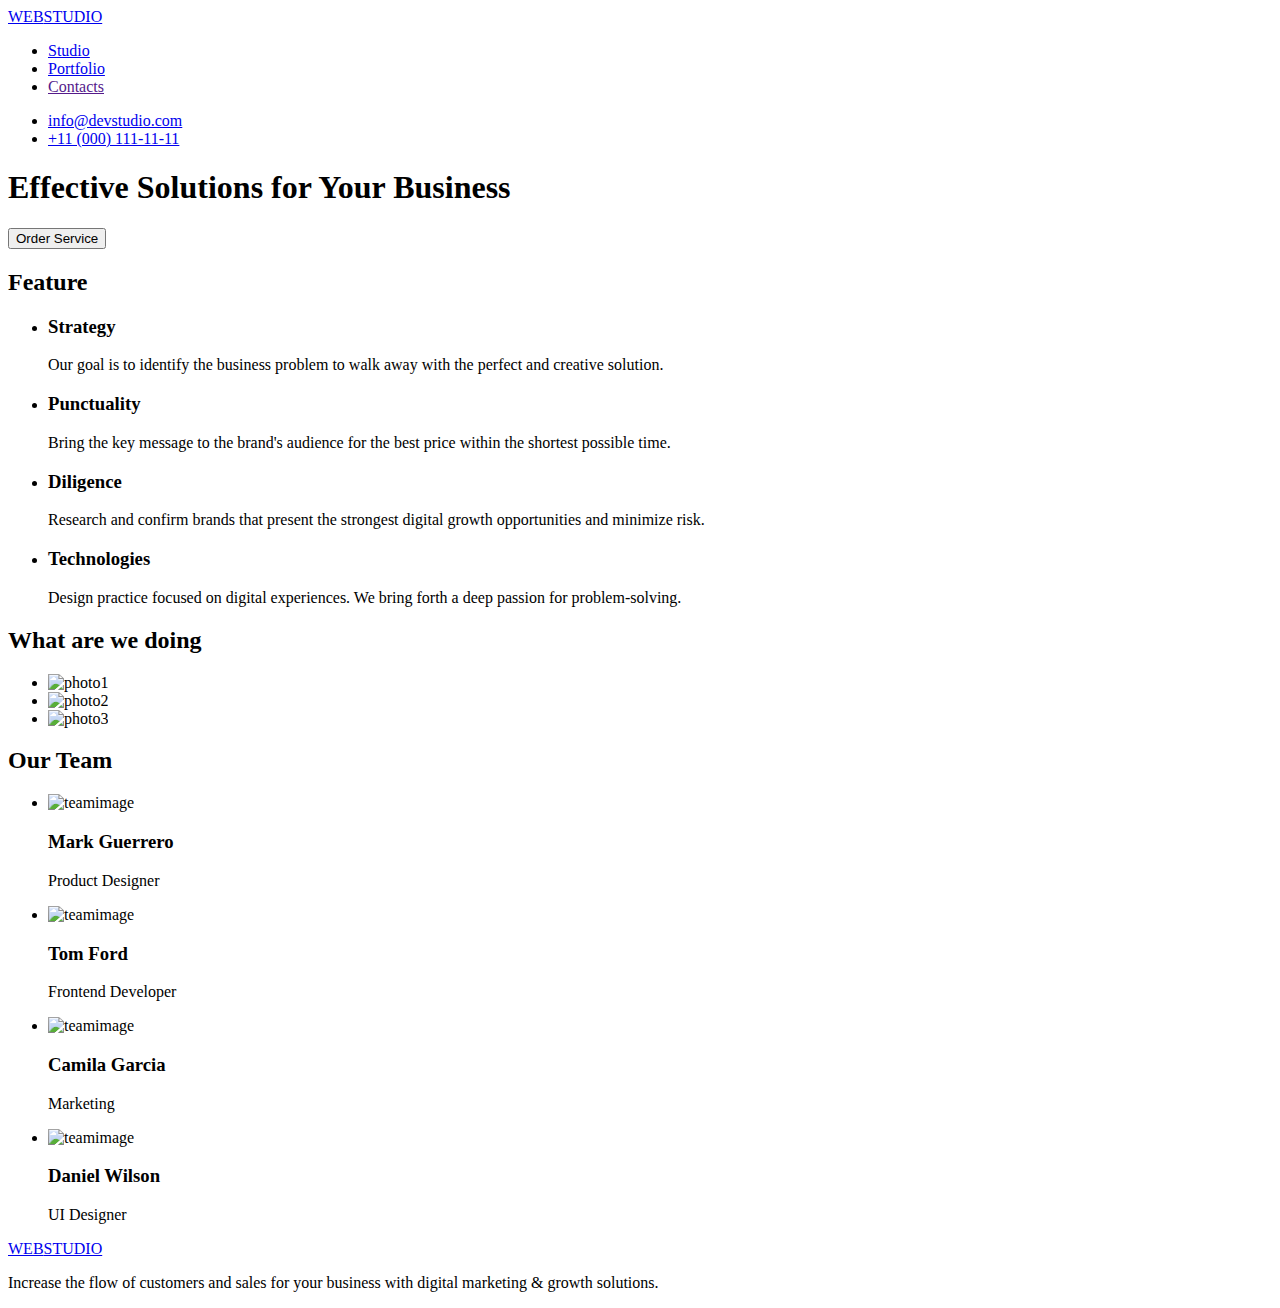
==== index.html @ ac33b75a "Add files via upload" ====
<!DOCTYPE html>
<html lang="en">
<head>
    <meta charset="UTF-8">
    <meta http-equiv="X-UA-Compatible" content="IE=edge">
    <meta name="viewport" content="width=device-width, initial-scale=1.0">
    <title>goit-markup-hw-01</title>
    <link rel="stylesheet" href="./css/styles.css">
    <link rel="preconnect" href="https://fonts.googleapis.com">
    <link rel="preconnect" href="https://fonts.gstatic.com" crossorigin>
    <link href="https://fonts.googleapis.com/css2?family=Raleway:wght@800&family=Roboto:wght@400;500;700;900&display=swap"rel="stylesheet">
</head>
<body>
    <!-- HEADER-->
    <header>
        <nav class="site-nav">
            <a href="./index.html" class="logo"><span class="logo-web">WEB</span>STUDIO</a>
            <ul>
                <li><a href="./index.html" class="link">Studio</a></li>
                <li><a href="./portfolio.html" class="link">Portfolio</a></li>
                <li><a href="" class="link">Contacts</a></li>
            </ul>
        </nav>
        <ul>
            <li><a href="mailto:info@devstudio.com" class="contact">info@devstudio.com</a></li>
            <li><a href="tel:+110001111111" class="contact">+11 (000) 111-11-11</a></li>
        </ul>
    </header>
    <main>
    <!-- HERO -->
    <section class="hero">
            <h1 class="hero-title">Effective Solutions for Your Business</h1>
            <button type="button" class="hero-button">Order Service</button>
    </section>
    <section class="section">
        <h2 class="h2-type-item">Feature</h2>
        <ul>
            <li>
                <h3 class="h3-type-item">Strategy</h3>
                <p class="p-type-item">Our goal is to identify the business problem to walk away with the perfect and creative solution.</p>
            </li>
            <li>
                <h3 class="h3-type-item">Punctuality</h3>
                <p class="p-type-item">Bring the key message to the brand's audience for the best price within the shortest possible time.</p>
            </li>
            <li>
                <h3 class="h3-type-item">Diligence</h3>
                <p class="p-type-item">Research and confirm brands that present the strongest digital growth opportunities and minimize risk.</p>
            </li>
            <li>
                <h3 class="h3-type-item">Technologies</h3>
                <p class="p-type-item">Design practice focused on digital experiences. We bring forth a deep passion for problem-solving.</p>
            </li>
        </ul>
    </section>
    <section class="section">
        <h2 class="h2-type-item">What are we doing</h2>
        <ul>
            <li>
                <img src="./images/img1.jpg" alt="photo1" width="360">
            </li>
            <li>
                <img src="./images/img2.jpg" alt="photo2" width="360">
            </li>
            <li>
                <img src="./images/img3.jpg" alt="photo3" width="360">
            </li>
        </ul>
    </section>
    <section class="section">
        <h2 class="h2-type-item">Our Team</h2>
        <ul class="class-team">
            <li>
                <img src="./images/teamimg1.jpg" alt="teamimage" width="264">
                <h3 class="h3-type-item">Mark Guerrero</h3>
                <p class="p-type-item">Product Designer</p>
            </li>
            <li>
                <img src="./images/teamimg2.jpg" alt="teamimage" width="264">
                <h3 class="h3-type-item">Tom Ford</h3>
                <p class="p-type-item">Frontend Developer</p>
            </li>
            <li>
                <img src="./images/teamimg3.jpg" alt="teamimage" width="264">
                <h3 class="h3-type-item">Camila Garcia</h3>
                <p class="p-type-item">Marketing</p>
            </li>
            <li>
                <img src="./images/teamimg4.jpg" alt="teamimage" width="264">
                <h3 class="h3-type-item">Daniel Wilson</h3>
                <p class="p-type-item">UI Designer</p>
            </li>
        </ul>
    </section>
    </main>
    <footer class="footer">
        <a href="./index.html" class="footer-link"><span class="footer-web">WEB</span>STUDIO</a>
        <p class="footer-p-type">Increase the flow of customers and sales for your business with digital marketing & growth solutions.</p>
    </footer>
</body>
</html>
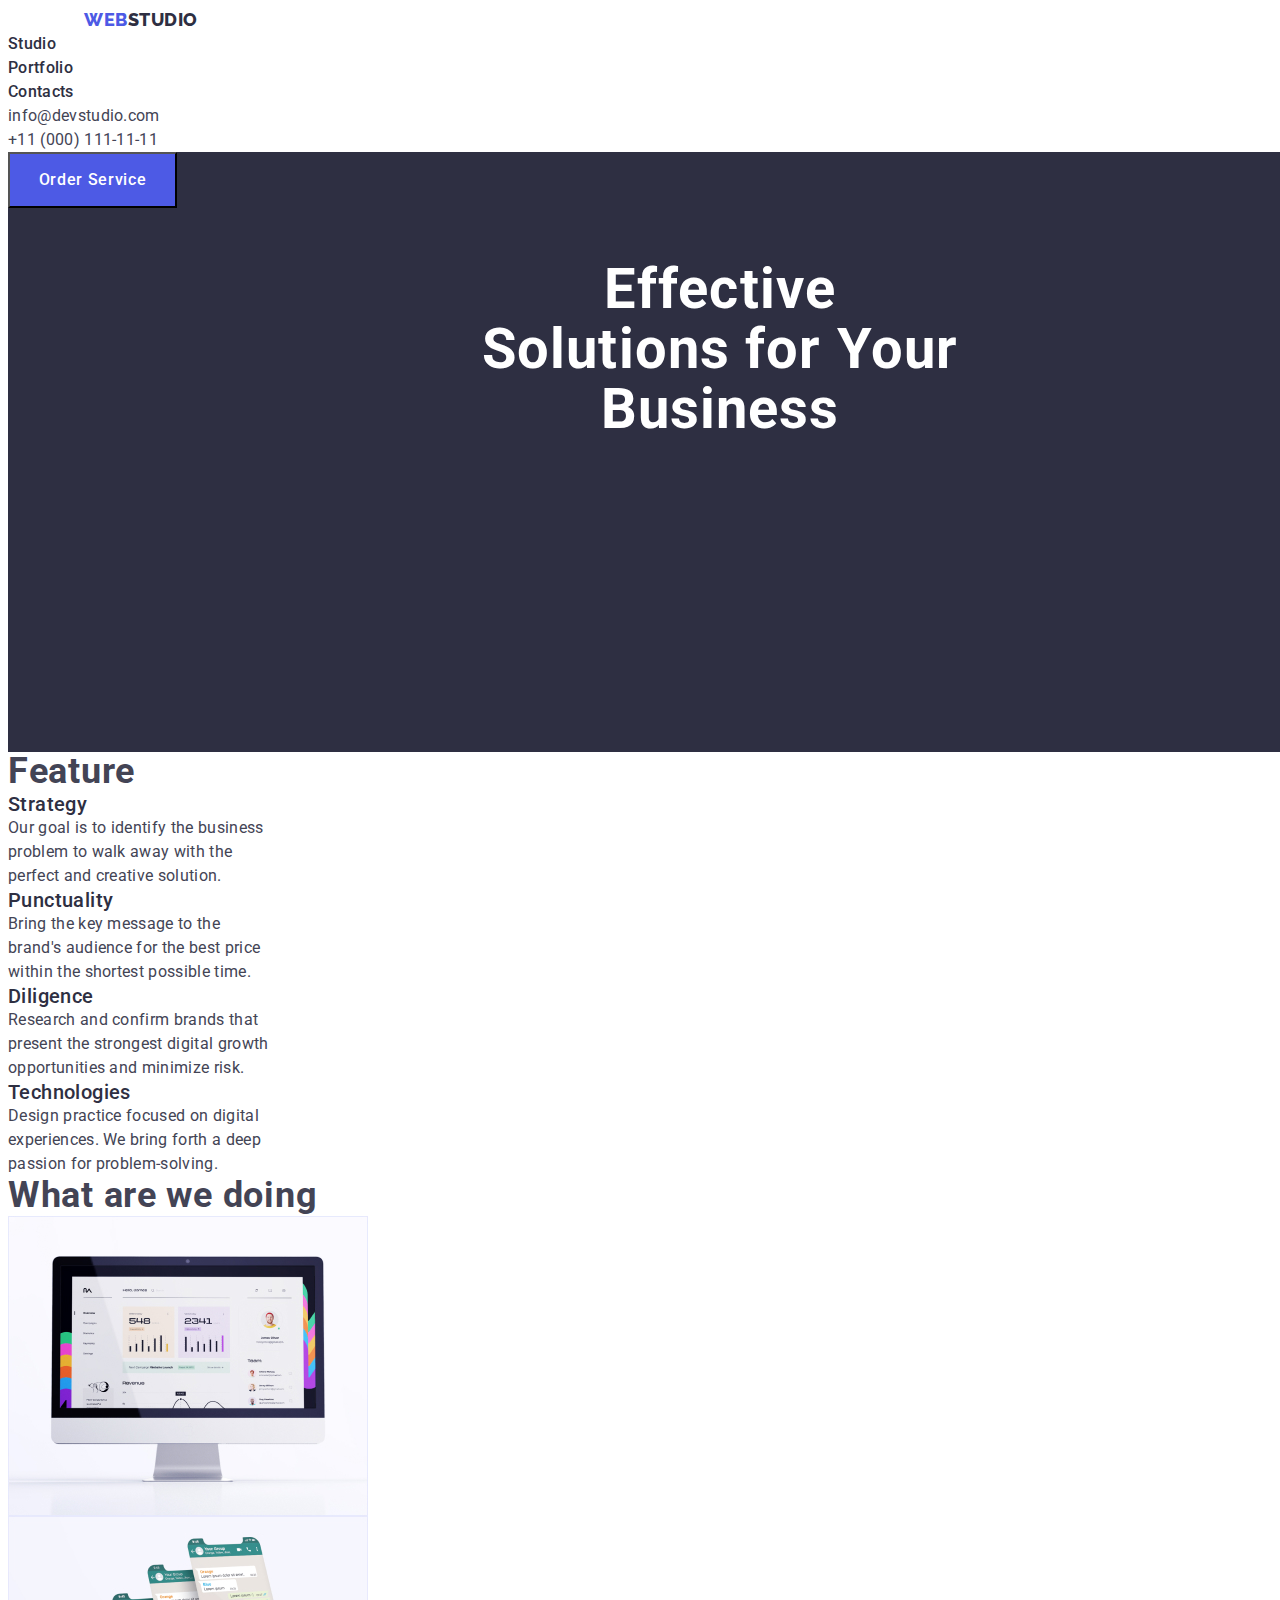
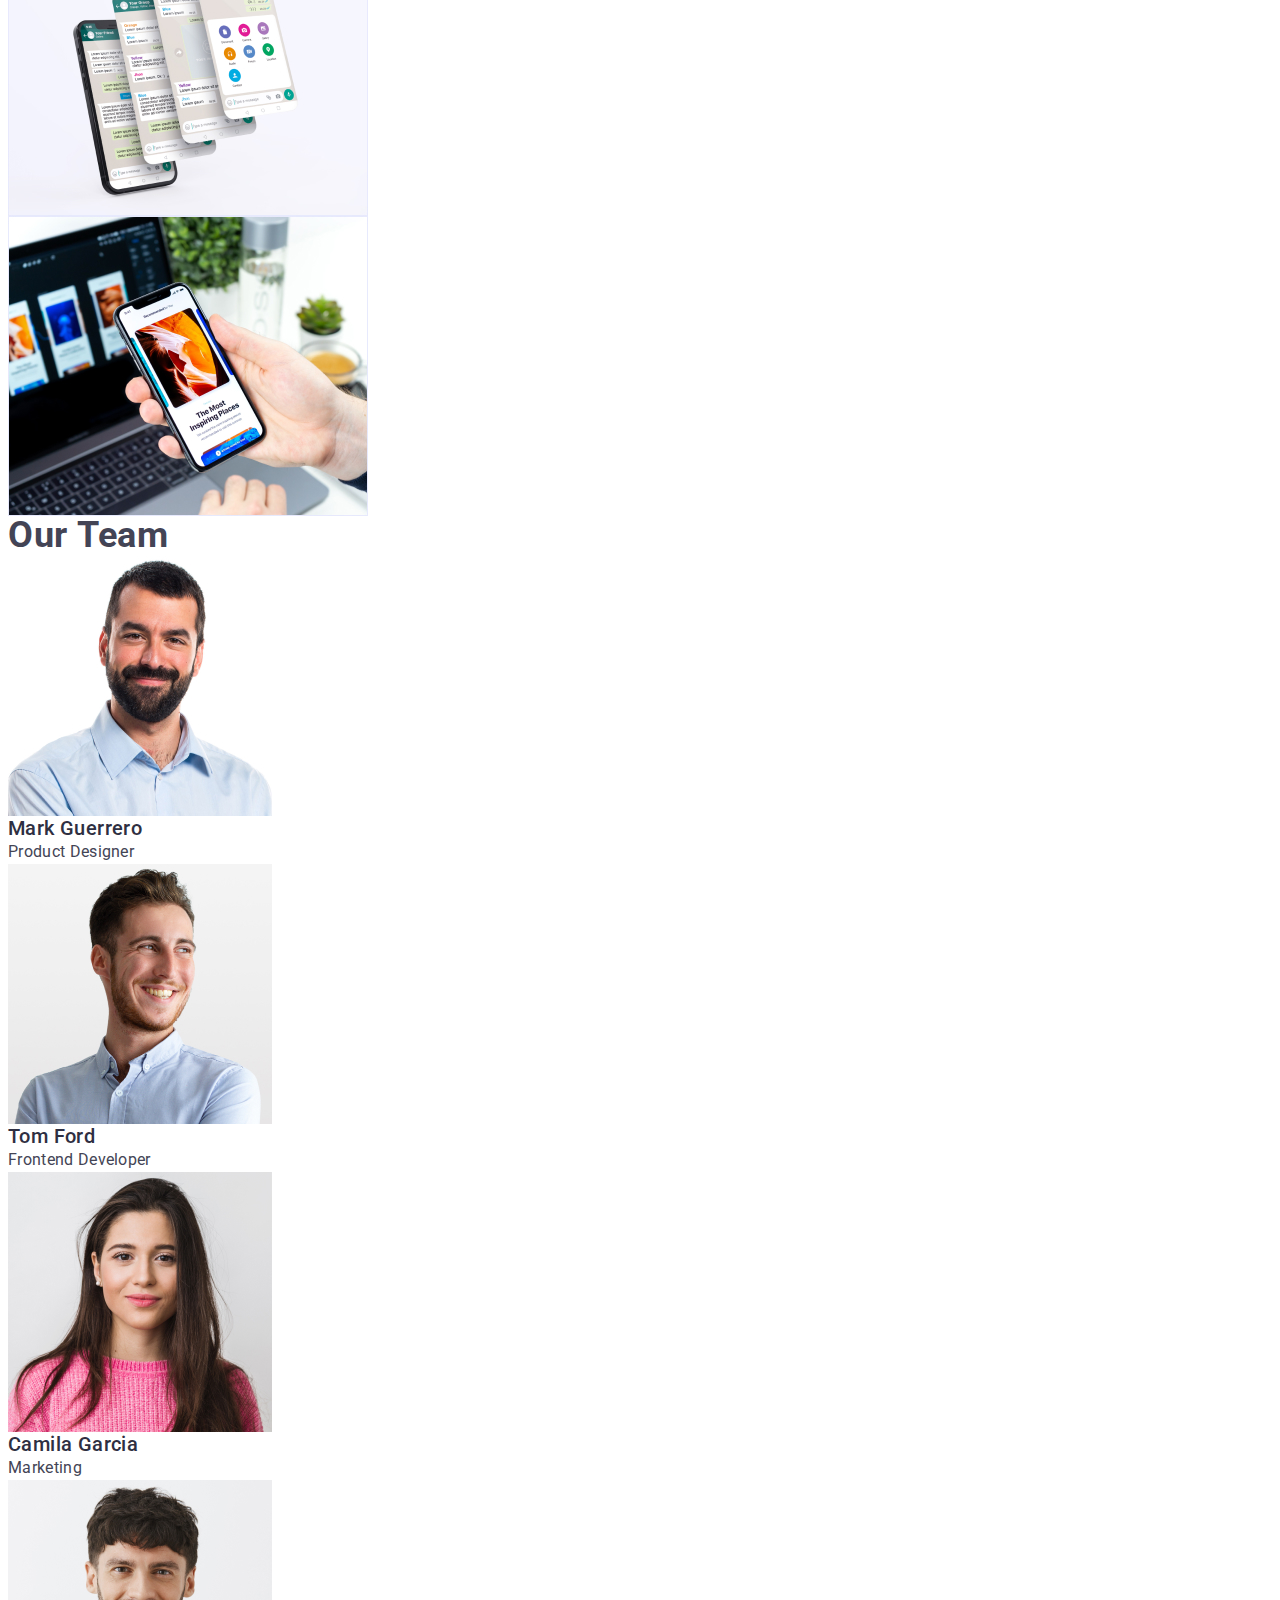
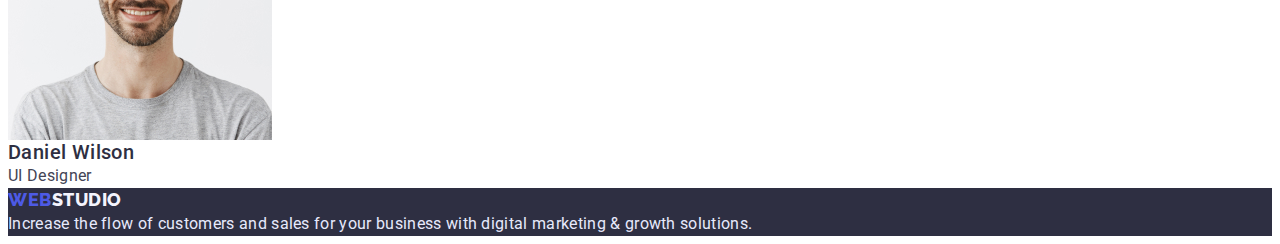
==== commit 53e41d71: "Add files via upload" ====
--- a/index.html
+++ b/index.html
@@ -4,11 +4,15 @@
     <meta charset="UTF-8">
     <meta http-equiv="X-UA-Compatible" content="IE=edge">
     <meta name="viewport" content="width=device-width, initial-scale=1.0">
-    <title>goit-markup-hw-01</title>
-    <link rel="stylesheet" href="./css/styles.css">
+    <title>Web Studio</title>
     <link rel="preconnect" href="https://fonts.googleapis.com">
     <link rel="preconnect" href="https://fonts.gstatic.com" crossorigin>
     <link href="https://fonts.googleapis.com/css2?family=Raleway:wght@800&family=Roboto:wght@400;500;700;900&display=swap"rel="stylesheet">
+    <link rel="stylesheet" href="./css/styles.css">
+    <link rel=“stylesheet” href=“https://cdnjs.cloudflare.com/ajax/libs/modern-normalize/1.1.0/modern-normalize.min.css”
+        integrity=“sha512-wpPYUAdjBVSE4KJnH1VR1HeZfpl1ub8YT/NKx4PuQ5NmX2tKuGu6U/JRp5y+Y8XG2tV+wKQpNHVUX03MfMFn9Q==”
+        crossorigin=“anonymous” 
+        referrerpolicy=“no-referrer” />
 </head>
 <body>
     <!-- HEADER-->
@@ -16,9 +20,9 @@
         <nav class="site-nav">
             <a href="./index.html" class="logo"><span class="logo-web">WEB</span>STUDIO</a>
             <ul>
-                <li><a href="./index.html" class="link">Studio</a></li>
-                <li><a href="./portfolio.html" class="link">Portfolio</a></li>
-                <li><a href="" class="link">Contacts</a></li>
+                <li class="nav-style"><a href="./index.html" class="link">Studio</a></li>
+                <li class="nav-style"><a href="./portfolio.html" class="link">Portfolio</a></li>
+                <li class="nav-style"><a href="" class="link">Contacts</a></li>
             </ul>
         </nav>
         <ul>
--- a/css/styles.css
+++ b/css/styles.css
@@ -0,0 +1,164 @@
+body{
+    background-color: #fff;
+    color: #434455;
+    font-family: 'Roboto', sans-serif;
+}
+p,
+h1,
+h2,
+h3,
+h4,
+h5,
+h6{
+    margin: 0;
+}
+img{
+    display: block;
+}
+ul{
+    list-style:none;
+    margin: 0;
+    padding-left: 0;
+}
+                    /* HEADER */
+.site-nav .link{
+    color: #2E2F42;
+    font-weight: 500;
+    font-size: 16px;
+    line-height: 1.5;
+    letter-spacing: 0.02em;
+    text-decoration: none;
+}
+.nav-style{
+
+}
+.site-nav .link:hover,
+.site-nav .link:focus{
+    color:#404BBF;
+}
+.logo-web{
+    color:#4D5AE5;
+}
+.logo{
+    color: #2E2F42;
+    letter-spacing: 0.03em;
+    font-family: 'Raleway';
+    font-size: 18px;
+    line-height: 1.33;
+    font-weight: 800;
+    text-decoration: none;
+    padding-top: 24px;
+    padding-bottom: 24px;
+    padding-left: 76px;
+}
+.contact{
+    color:#434455;
+    font-size: 16px;
+    line-height: 1.5;
+    letter-spacing: 0.02em;
+    text-decoration: none;
+}
+.contact:hover,
+.contact:focus{
+    color:#404BBF;
+}
+                    /* Hero */
+.hero{
+    background-color: #2E2F42;
+    color:#ffffff;
+    width: 1440px;
+    height: 600px;
+    left: 0px;
+    top: 72px;
+}
+.hero-title{
+    font-weight: 700;
+    font-size: 56px;
+    line-height: 1.07;
+    text-align: center;
+    letter-spacing: 0.02em;
+    position: absolute;
+    width: 494px;
+    height: 120px;
+    left: 473px;
+    top: 260px;
+}
+.hero-button{
+    background-color: #4D5AE5;
+    color:#ffffff;
+    font-family: inherit;
+    width: 169px;
+    height: 56px;
+    left: 636px;
+    top: 428px;
+    font-weight: 500;
+    font-size: 16px;
+    line-height: 1.5;
+    letter-spacing: 0.04em;
+    cursor: pointer;
+
+}
+.hero-button:hover{
+    background-color: #404BBF;
+}
+                    /* Button */
+.button-primary{
+    background-color: #F4F4FD;
+    color: #4D5AE5;
+    font-family: inherit;
+    font-weight: 500;
+    font-size: 16px;
+    line-height: 1.5;
+    letter-spacing: 0.04em;
+    cursor: pointer;
+}
+.button-primary:hover,
+.button-primary:focus{
+    background-color: #404BBF;
+    color:#FFFFFF;
+}
+                   /* Section */
+
+.p-type-item{
+    color:#434455;
+    font-size: 16px;
+    line-height: 1.5;
+    letter-spacing: 0.02em;
+    width: 264px;
+}
+.h3-type-item{
+    font-family: 'Roboto';
+    font-style: normal;
+    color:#2E2F42;
+    font-weight: 500;
+    font-size: 20px;
+    line-height: 1.2;
+    letter-spacing: 0.02em;
+}
+.h2-type-item{
+    font-size: 36px;
+    line-height: 1.11;
+    letter-spacing: 0.02em;
+}
+                    /* Footer */
+.footer{
+    background-color: #2E2F42;
+}
+.footer-p-type{
+    font-size: 16px;
+    line-height: 1.5;
+    letter-spacing: 0.02em;
+    color: #E7E9FC;
+}
+.footer-web{
+    color: #4D5AE5;
+}
+.footer-link{
+    text-decoration: none;
+    color: #F4F4FD;
+    letter-spacing: 0.03em;
+    font-family: 'Raleway';
+    font-size: 18px;
+    line-height: 1.33;
+    font-weight: 800;
+}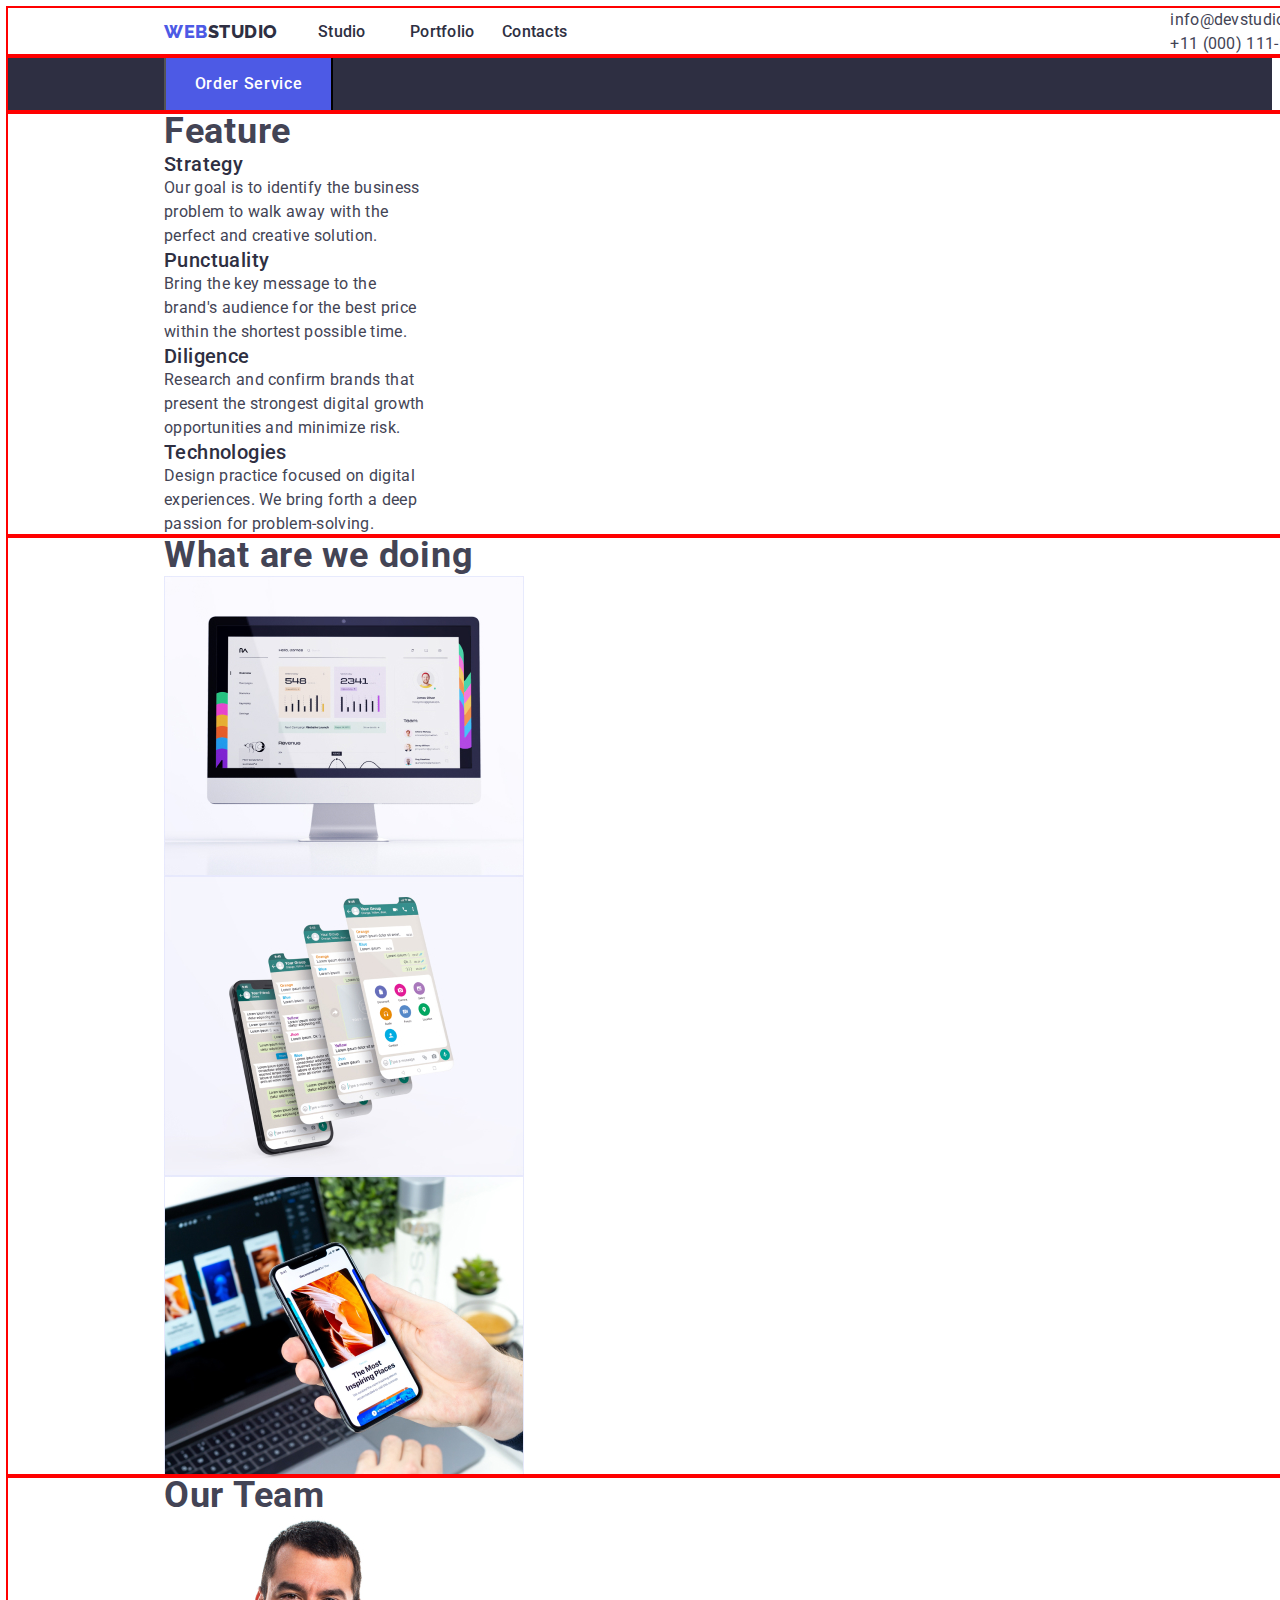
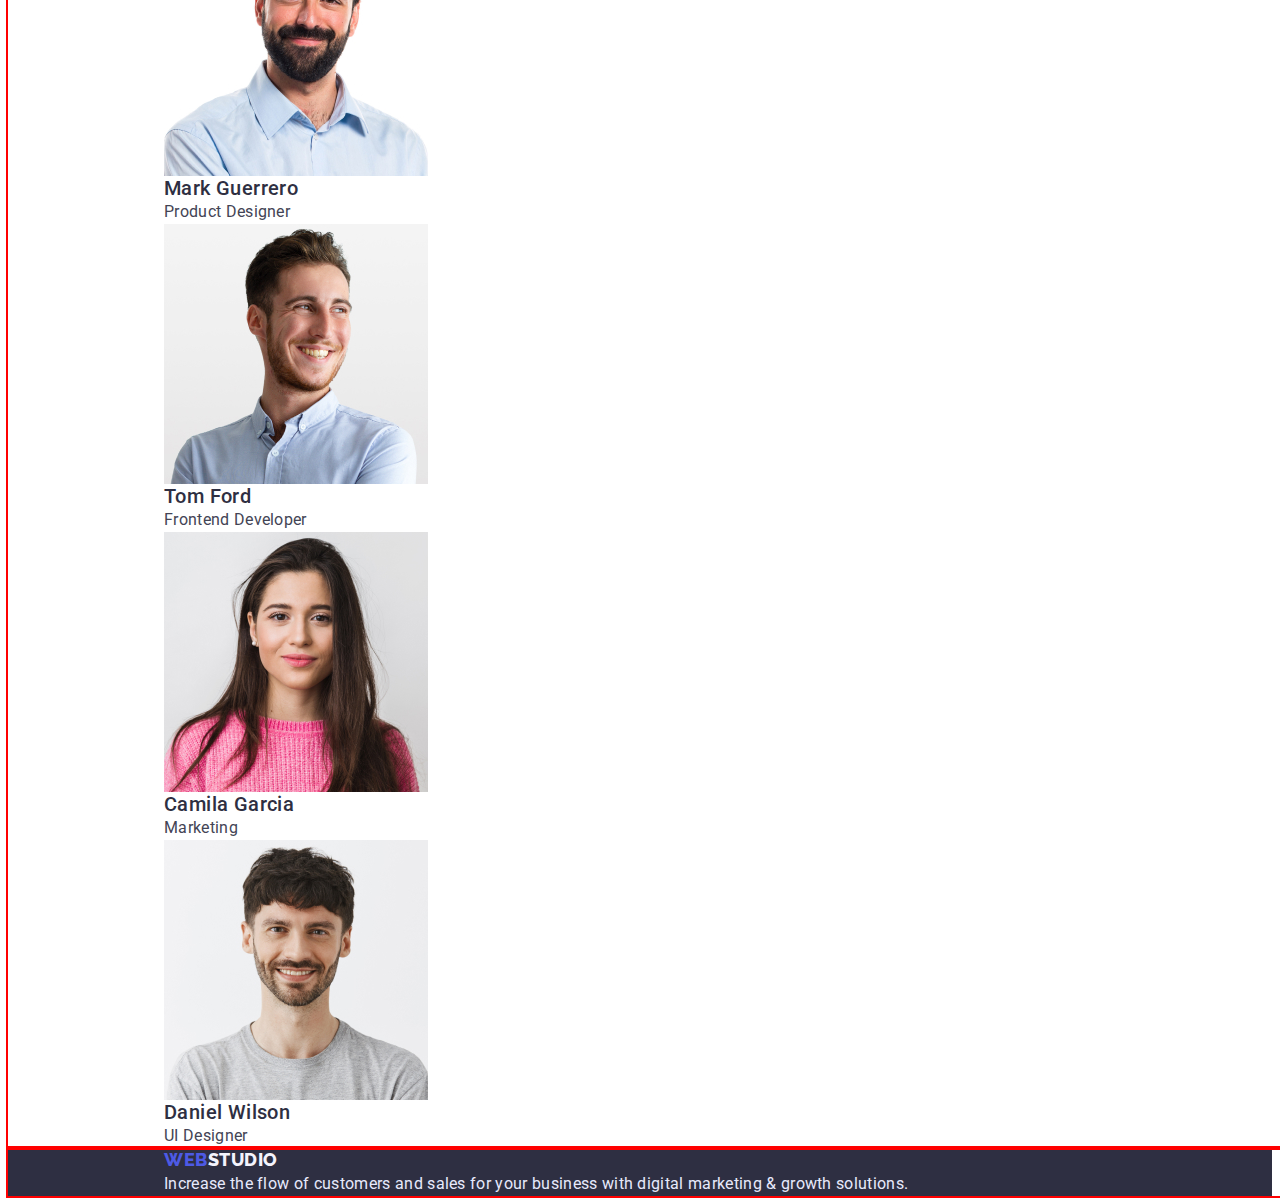
==== commit f6239c8a: "Add files via upload" ====
--- a/index.html
+++ b/index.html
@@ -17,89 +17,101 @@
 <body>
     <!-- HEADER-->
     <header>
-        <nav class="site-nav">
-            <a href="./index.html" class="logo"><span class="logo-web">WEB</span>STUDIO</a>
+        <div class="container container-header">
+            <nav class="site-nav">
+                <a href="./index.html" class="logo"><span class="logo-web">WEB</span>STUDIO</a>
+                <ul>
+                    <li class="nav-style"><a href="./index.html" class="link">Studio</a></li>
+                    <li class="nav-style"><a href="./portfolio.html" class="link">Portfolio</a></li>
+                    <li class="nav-style"><a href="" class="link">Contacts</a></li>
+                </ul>
+            </nav>
             <ul>
-                <li class="nav-style"><a href="./index.html" class="link">Studio</a></li>
-                <li class="nav-style"><a href="./portfolio.html" class="link">Portfolio</a></li>
-                <li class="nav-style"><a href="" class="link">Contacts</a></li>
+                <li><a href="mailto:info@devstudio.com" class="contact">info@devstudio.com</a></li>
+                <li><a href="tel:+110001111111" class="contact">+11 (000) 111-11-11</a></li>
             </ul>
-        </nav>
-        <ul>
-            <li><a href="mailto:info@devstudio.com" class="contact">info@devstudio.com</a></li>
-            <li><a href="tel:+110001111111" class="contact">+11 (000) 111-11-11</a></li>
-        </ul>
+        </div>
     </header>
     <main>
     <!-- HERO -->
     <section class="hero">
-            <h1 class="hero-title">Effective Solutions for Your Business</h1>
-            <button type="button" class="hero-button">Order Service</button>
+            <div class="container hero-container">
+                <h1 class="hero-title">Effective Solutions for Your Business</h1>
+                <button type="button" class="hero-button">Order Service</button>
+            </div>
     </section>
     <section class="section">
-        <h2 class="h2-type-item">Feature</h2>
-        <ul>
-            <li>
-                <h3 class="h3-type-item">Strategy</h3>
-                <p class="p-type-item">Our goal is to identify the business problem to walk away with the perfect and creative solution.</p>
-            </li>
-            <li>
-                <h3 class="h3-type-item">Punctuality</h3>
-                <p class="p-type-item">Bring the key message to the brand's audience for the best price within the shortest possible time.</p>
-            </li>
-            <li>
-                <h3 class="h3-type-item">Diligence</h3>
-                <p class="p-type-item">Research and confirm brands that present the strongest digital growth opportunities and minimize risk.</p>
-            </li>
-            <li>
-                <h3 class="h3-type-item">Technologies</h3>
-                <p class="p-type-item">Design practice focused on digital experiences. We bring forth a deep passion for problem-solving.</p>
-            </li>
-        </ul>
+        <div class="container">
+            <h2 class="h2-type-item">Feature</h2>
+            <ul>
+                <li>
+                    <h3 class="h3-type-item">Strategy</h3>
+                    <p class="p-type-item">Our goal is to identify the business problem to walk away with the perfect and creative solution.</p>
+                </li>
+                <li>
+                    <h3 class="h3-type-item">Punctuality</h3>
+                    <p class="p-type-item">Bring the key message to the brand's audience for the best price within the shortest possible time.</p>
+                </li>
+                <li>
+                    <h3 class="h3-type-item">Diligence</h3>
+                    <p class="p-type-item">Research and confirm brands that present the strongest digital growth opportunities and minimize risk.</p>
+                </li>
+                <li>
+                    <h3 class="h3-type-item">Technologies</h3>
+                    <p class="p-type-item">Design practice focused on digital experiences. We bring forth a deep passion for problem-solving.</p>
+                </li>
+            </ul>
+        </div>
     </section>
     <section class="section">
-        <h2 class="h2-type-item">What are we doing</h2>
-        <ul>
-            <li>
-                <img src="./images/img1.jpg" alt="photo1" width="360">
-            </li>
-            <li>
-                <img src="./images/img2.jpg" alt="photo2" width="360">
-            </li>
-            <li>
-                <img src="./images/img3.jpg" alt="photo3" width="360">
-            </li>
-        </ul>
+        <div class="container">
+            <h2 class="h2-type-item">What are we doing</h2>
+            <ul>
+                <li>
+                    <img src="./images/img1.jpg" alt="photo1" width="360">
+                </li>
+                <li>
+                    <img src="./images/img2.jpg" alt="photo2" width="360">
+                </li>
+                <li>
+                    <img src="./images/img3.jpg" alt="photo3" width="360">
+                </li>
+            </ul>
+        </div>
     </section>
     <section class="section">
-        <h2 class="h2-type-item">Our Team</h2>
-        <ul class="class-team">
-            <li>
-                <img src="./images/teamimg1.jpg" alt="teamimage" width="264">
-                <h3 class="h3-type-item">Mark Guerrero</h3>
-                <p class="p-type-item">Product Designer</p>
-            </li>
-            <li>
-                <img src="./images/teamimg2.jpg" alt="teamimage" width="264">
-                <h3 class="h3-type-item">Tom Ford</h3>
-                <p class="p-type-item">Frontend Developer</p>
-            </li>
-            <li>
-                <img src="./images/teamimg3.jpg" alt="teamimage" width="264">
-                <h3 class="h3-type-item">Camila Garcia</h3>
-                <p class="p-type-item">Marketing</p>
-            </li>
-            <li>
-                <img src="./images/teamimg4.jpg" alt="teamimage" width="264">
-                <h3 class="h3-type-item">Daniel Wilson</h3>
-                <p class="p-type-item">UI Designer</p>
-            </li>
-        </ul>
+        <div class="container">
+            <h2 class="h2-type-item">Our Team</h2>
+            <ul class="class-team">
+                <li>
+                    <img src="./images/teamimg1.jpg" alt="teamimage" width="264">
+                    <h3 class="h3-type-item">Mark Guerrero</h3>
+                    <p class="p-type-item">Product Designer</p>
+                </li>
+                <li>
+                    <img src="./images/teamimg2.jpg" alt="teamimage" width="264">
+                    <h3 class="h3-type-item">Tom Ford</h3>
+                    <p class="p-type-item">Frontend Developer</p>
+                </li>
+                <li>
+                    <img src="./images/teamimg3.jpg" alt="teamimage" width="264">
+                    <h3 class="h3-type-item">Camila Garcia</h3>
+                    <p class="p-type-item">Marketing</p>
+                </li>
+                <li>
+                    <img src="./images/teamimg4.jpg" alt="teamimage" width="264">
+                    <h3 class="h3-type-item">Daniel Wilson</h3>
+                    <p class="p-type-item">UI Designer</p>
+                </li>
+            </ul>
+        </div>
     </section>
     </main>
     <footer class="footer">
-        <a href="./index.html" class="footer-link"><span class="footer-web">WEB</span>STUDIO</a>
-        <p class="footer-p-type">Increase the flow of customers and sales for your business with digital marketing & growth solutions.</p>
+        <div class="container">
+            <a href="./index.html" class="footer-link"><span class="footer-web">WEB</span>STUDIO</a>
+            <p class="footer-p-type">Increase the flow of customers and sales for your business with digital marketing & growth solutions.</p>
+        </div>
     </footer>
 </body>
 </html>--- a/css/styles.css
+++ b/css/styles.css
@@ -20,7 +20,31 @@
     margin: 0;
     padding-left: 0;
 }
-                    /* HEADER */
+.container{
+    width: 100%;
+    max-width: 1158px;
+    padding-left: 156px;
+    padding-right: 156px;
+    margin: 0 auto;
+    outline: 2px solid red;
+}
+                                                    /* HEADER */
+.nav-style{
+    display:inline-block;
+    width: 48px;
+    height: 24px;
+    margin-left: 40px;
+}
+.container-header {
+    display: flex;
+    align-items: center;
+}
+.site-nav{
+    display: flex;
+    align-items: center;
+    margin-right: auto;
+    
+}
 .site-nav .link{
     color: #2E2F42;
     font-weight: 500;
@@ -28,9 +52,6 @@
     line-height: 1.5;
     letter-spacing: 0.02em;
     text-decoration: none;
-}
-.nav-style{
-
 }
 .site-nav .link:hover,
 .site-nav .link:focus{
@@ -47,9 +68,10 @@
     line-height: 1.33;
     font-weight: 800;
     text-decoration: none;
-    padding-top: 24px;
-    padding-bottom: 24px;
-    padding-left: 76px;
+    display: flex;
+    flex-direction: row;
+    align-items: flex-start;
+    padding: 0px;
 }
 .contact{
     color:#434455;
@@ -62,14 +84,13 @@
 .contact:focus{
     color:#404BBF;
 }
-                    /* Hero */
+                                                              /* Hero */
 .hero{
     background-color: #2E2F42;
     color:#ffffff;
-    width: 1440px;
-    height: 600px;
-    left: 0px;
-    top: 72px;
+}
+.hero-container{
+    display: flex;
 }
 .hero-title{
     font-weight: 700;
@@ -101,7 +122,7 @@
 .hero-button:hover{
     background-color: #404BBF;
 }
-                    /* Button */
+                                                       /* Button */
 .button-primary{
     background-color: #F4F4FD;
     color: #4D5AE5;
@@ -117,7 +138,7 @@
     background-color: #404BBF;
     color:#FFFFFF;
 }
-                   /* Section */
+                                                        /* Section */
 
 .p-type-item{
     color:#434455;
@@ -140,7 +161,7 @@
     line-height: 1.11;
     letter-spacing: 0.02em;
 }
-                    /* Footer */
+                                                         /* Footer */
 .footer{
     background-color: #2E2F42;
 }
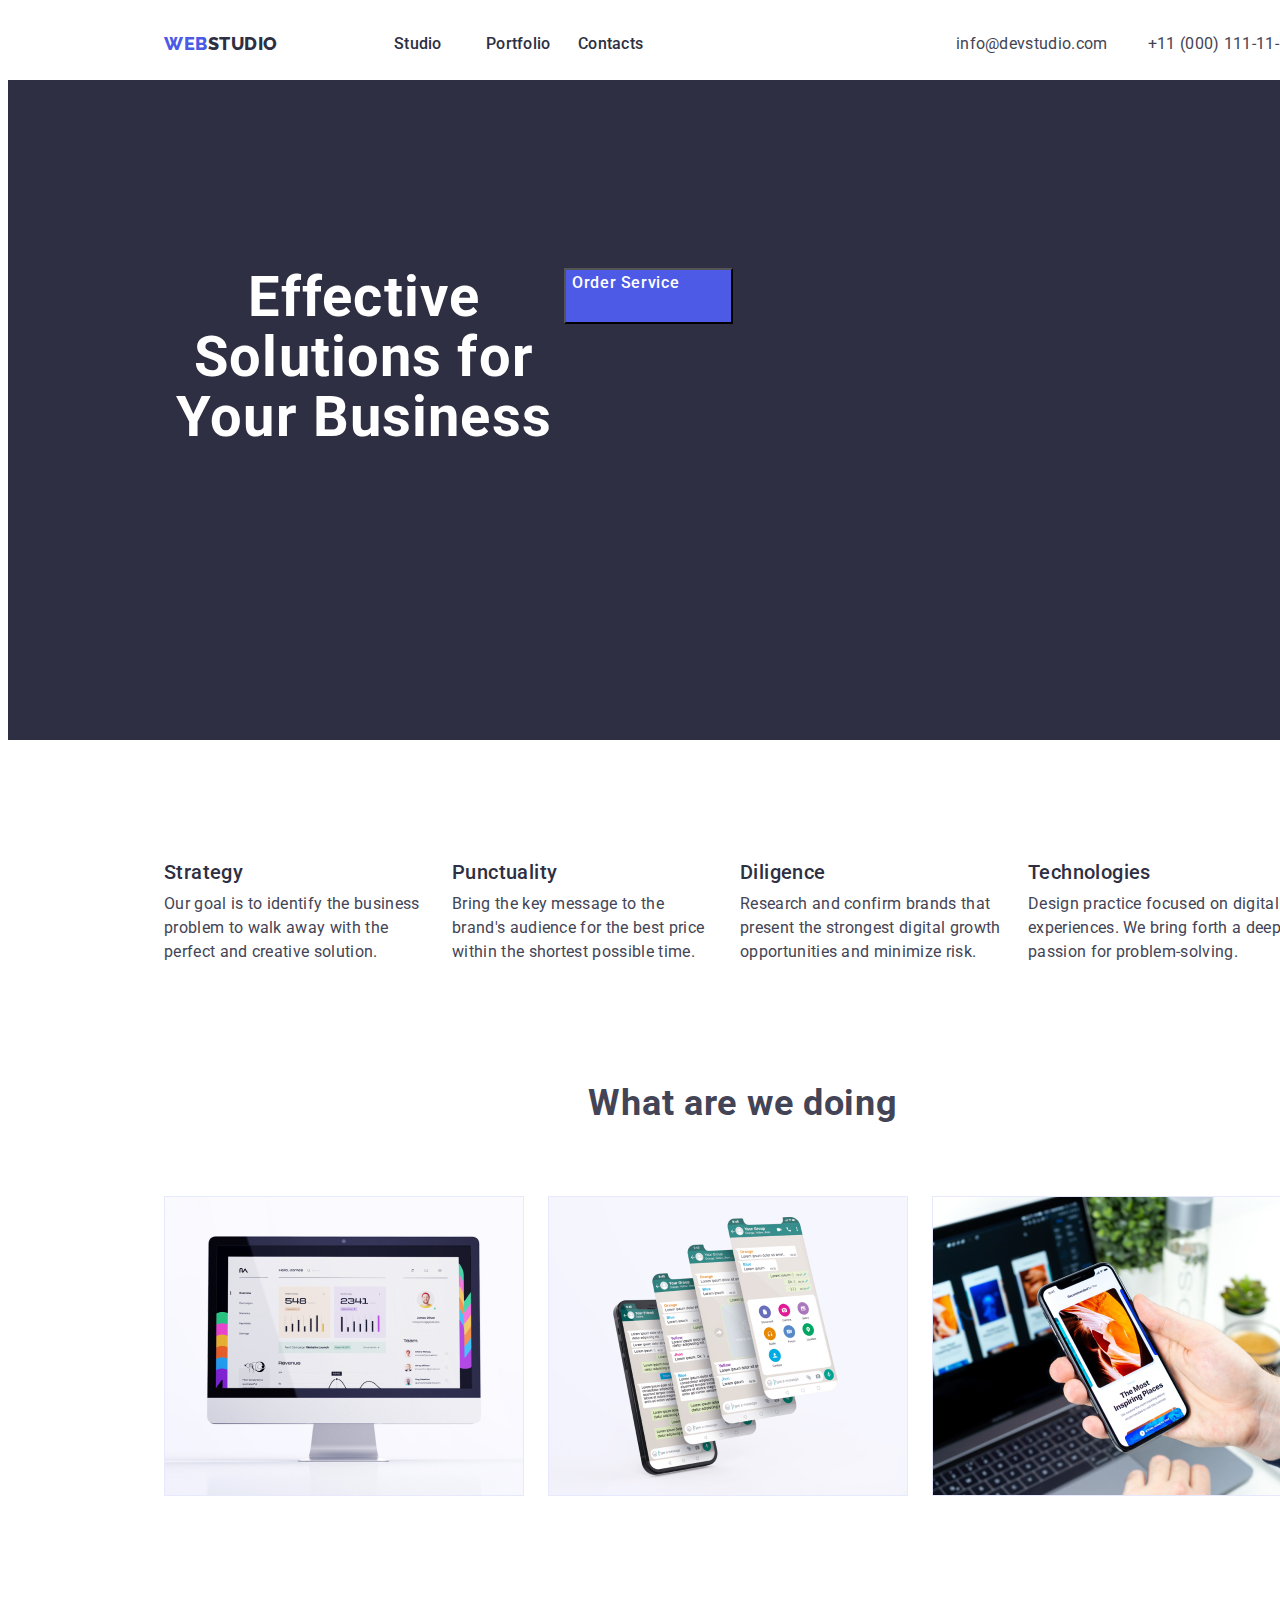
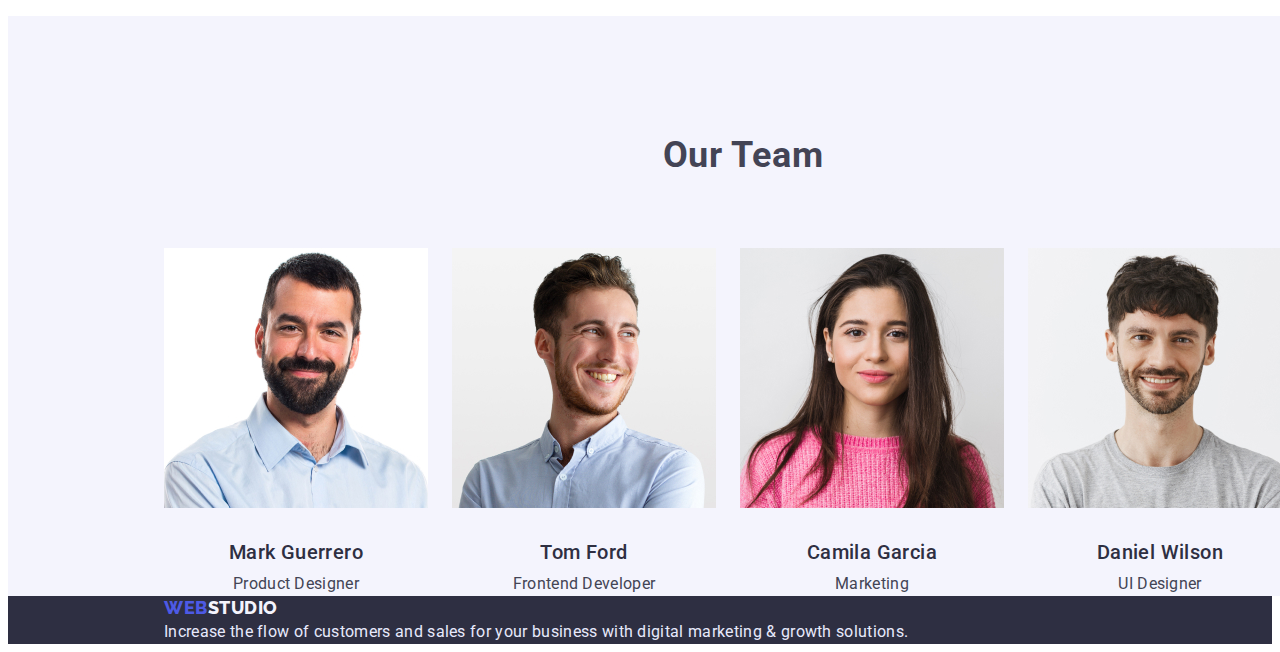
==== commit f8dc0c87: "Add files via upload" ====
--- a/index.html
+++ b/index.html
@@ -26,8 +26,8 @@
                     <li class="nav-style"><a href="" class="link">Contacts</a></li>
                 </ul>
             </nav>
-            <ul>
-                <li><a href="mailto:info@devstudio.com" class="contact">info@devstudio.com</a></li>
+            <ul class="contacts">
+                <li><a href="mailto:info@devstudio.com" class="contact contact-one">info@devstudio.com</a></li>
                 <li><a href="tel:+110001111111" class="contact">+11 (000) 111-11-11</a></li>
             </ul>
         </div>
@@ -42,8 +42,8 @@
     </section>
     <section class="section">
         <div class="container">
-            <h2 class="h2-type-item">Feature</h2>
-            <ul>
+            <h2 class="feature-container">Feature</h2>
+            <ul class="feature-style">
                 <li>
                     <h3 class="h3-type-item">Strategy</h3>
                     <p class="p-type-item">Our goal is to identify the business problem to walk away with the perfect and creative solution.</p>
@@ -65,8 +65,8 @@
     </section>
     <section class="section">
         <div class="container">
-            <h2 class="h2-type-item">What are we doing</h2>
-            <ul>
+            <h2 class="h2-type-item work">What are we doing</h2>
+            <ul class="work-images">
                 <li>
                     <img src="./images/img1.jpg" alt="photo1" width="360">
                 </li>
@@ -80,35 +80,35 @@
         </div>
     </section>
     <section class="section">
-        <div class="container">
-            <h2 class="h2-type-item">Our Team</h2>
+        <div class="container container-team">
+            <h2 class="h2-type-item section-team">Our Team</h2>
             <ul class="class-team">
                 <li>
                     <img src="./images/teamimg1.jpg" alt="teamimage" width="264">
-                    <h3 class="h3-type-item">Mark Guerrero</h3>
-                    <p class="p-type-item">Product Designer</p>
+                    <h3 class="h3-type-item team-name">Mark Guerrero</h3>
+                    <p class="p-type-item team-specialty">Product Designer</p>
                 </li>
                 <li>
                     <img src="./images/teamimg2.jpg" alt="teamimage" width="264">
-                    <h3 class="h3-type-item">Tom Ford</h3>
-                    <p class="p-type-item">Frontend Developer</p>
+                    <h3 class="h3-type-item team-name">Tom Ford</h3>
+                    <p class="p-type-item team-specialty">Frontend Developer</p>
                 </li>
                 <li>
                     <img src="./images/teamimg3.jpg" alt="teamimage" width="264">
-                    <h3 class="h3-type-item">Camila Garcia</h3>
-                    <p class="p-type-item">Marketing</p>
+                    <h3 class="h3-type-item team-name">Camila Garcia</h3>
+                    <p class="p-type-item team-specialty">Marketing</p>
                 </li>
                 <li>
                     <img src="./images/teamimg4.jpg" alt="teamimage" width="264">
-                    <h3 class="h3-type-item">Daniel Wilson</h3>
-                    <p class="p-type-item">UI Designer</p>
+                    <h3 class="h3-type-item team-name">Daniel Wilson</h3>
+                    <p class="p-type-item team-specialty">UI Designer</p>
                 </li>
             </ul>
         </div>
     </section>
     </main>
     <footer class="footer">
-        <div class="container">
+        <div class="container footer-style">
             <a href="./index.html" class="footer-link"><span class="footer-web">WEB</span>STUDIO</a>
             <p class="footer-p-type">Increase the flow of customers and sales for your business with digital marketing & growth solutions.</p>
         </div>
--- a/css/styles.css
+++ b/css/styles.css
@@ -26,7 +26,6 @@
     padding-left: 156px;
     padding-right: 156px;
     margin: 0 auto;
-    outline: 2px solid red;
 }
                                                     /* HEADER */
 .nav-style{
@@ -38,11 +37,12 @@
 .container-header {
     display: flex;
     align-items: center;
+    padding-top: 24px;
+    padding-bottom: 24px;
 }
 .site-nav{
     display: flex;
     align-items: center;
-    margin-right: auto;
     
 }
 .site-nav .link{
@@ -69,9 +69,7 @@
     font-weight: 800;
     text-decoration: none;
     display: flex;
-    flex-direction: row;
-    align-items: flex-start;
-    padding: 0px;
+    padding-right: 76px;
 }
 .contact{
     color:#434455;
@@ -79,18 +77,25 @@
     line-height: 1.5;
     letter-spacing: 0.02em;
     text-decoration: none;
+}.contact-one{
+    padding-right: 40px;
+}
+.contacts{
+    margin-left: 330px;
+    display: flex;
 }
 .contact:hover,
 .contact:focus{
     color:#404BBF;
 }
                                                               /* Hero */
-.hero{
+.hero-container{
     background-color: #2E2F42;
-    color:#ffffff;
-}
-.hero-container{
-    display: flex;
+    color: #ffffff;
+    display: flex;
+    flex-grow: 1;
+    padding-top: 188px;
+    padding-bottom: 292px;
 }
 .hero-title{
     font-weight: 700;
@@ -98,11 +103,8 @@
     line-height: 1.07;
     text-align: center;
     letter-spacing: 0.02em;
-    position: absolute;
-    width: 494px;
-    height: 120px;
-    left: 473px;
-    top: 260px;
+    box-sizing: content-box;
+    width: 400px;
 }
 .hero-button{
     background-color: #4D5AE5;
@@ -117,6 +119,7 @@
     line-height: 1.5;
     letter-spacing: 0.04em;
     cursor: pointer;
+    display: flex;
 
 }
 .hero-button:hover{
@@ -132,6 +135,16 @@
     line-height: 1.5;
     letter-spacing: 0.04em;
     cursor: pointer;
+    border: 1px solid #E7E9FC;
+    border-radius: 4px;
+    padding: 12px 24px;
+}
+.section-buttons{
+    display: flex;
+    justify-content: center;
+    gap: 24px;
+    padding-top: 96px;
+    padding-bottom: 72px;
 }
 .button-primary:hover,
 .button-primary:focus{
@@ -146,6 +159,17 @@
     line-height: 1.5;
     letter-spacing: 0.02em;
     width: 264px;
+    padding-top: 8px;
+}
+.feature-style{
+    display: flex;
+    font-weight: wrap;
+    gap: 24px;
+    padding-top: 120px;
+    padding-bottom: 120px;
+}
+.feature-container{
+    display: none;
 }
 .h3-type-item{
     font-family: 'Roboto';
@@ -156,6 +180,65 @@
     line-height: 1.2;
     letter-spacing: 0.02em;
 }
+.work{
+    display: flex;
+    justify-content: center;
+}
+.work-images{
+    display: flex;
+    flex-direction: row;
+    padding-top: 72px;
+    padding-bottom: 120px;
+    gap: 24px;
+}
+.container-team{
+    background-color: #F4F4FD;
+}
+.section-team{
+    display: flex;
+    justify-content: center;
+    padding-top: 120px;
+    padding-bottom: 72px;
+}
+.class-team{
+    display: flex;
+    flex-direction: row;
+    gap: 24px;
+}
+.team-name{
+   display: flex;
+   justify-content: center;
+   padding-top: 32px;
+}
+.team-specialty{
+    display: flex;
+    justify-content: center;
+    padding-top: 8px;
+}
+.h1-portfolio{
+    display: none;
+}
+.list-examples{
+    display: flex;
+    flex-wrap: wrap;
+    gap: 24px;
+}
+.h3-item{
+    padding-top: 32px;
+    padding-left: 16px;
+}
+.portfolio-p{
+    padding-left: 16px;
+    padding-bottom: 32px;
+    padding-top: 8px;
+}
+.section-card-one{
+    border: 1px solid #E7E9FC;
+    margin-bottom: 48px;
+}
+.example-h2{
+    display: none;
+}
 .h2-type-item{
     font-size: 36px;
     line-height: 1.11;
@@ -164,6 +247,7 @@
                                                          /* Footer */
 .footer{
     background-color: #2E2F42;
+    display: flex;
 }
 .footer-p-type{
     font-size: 16px;
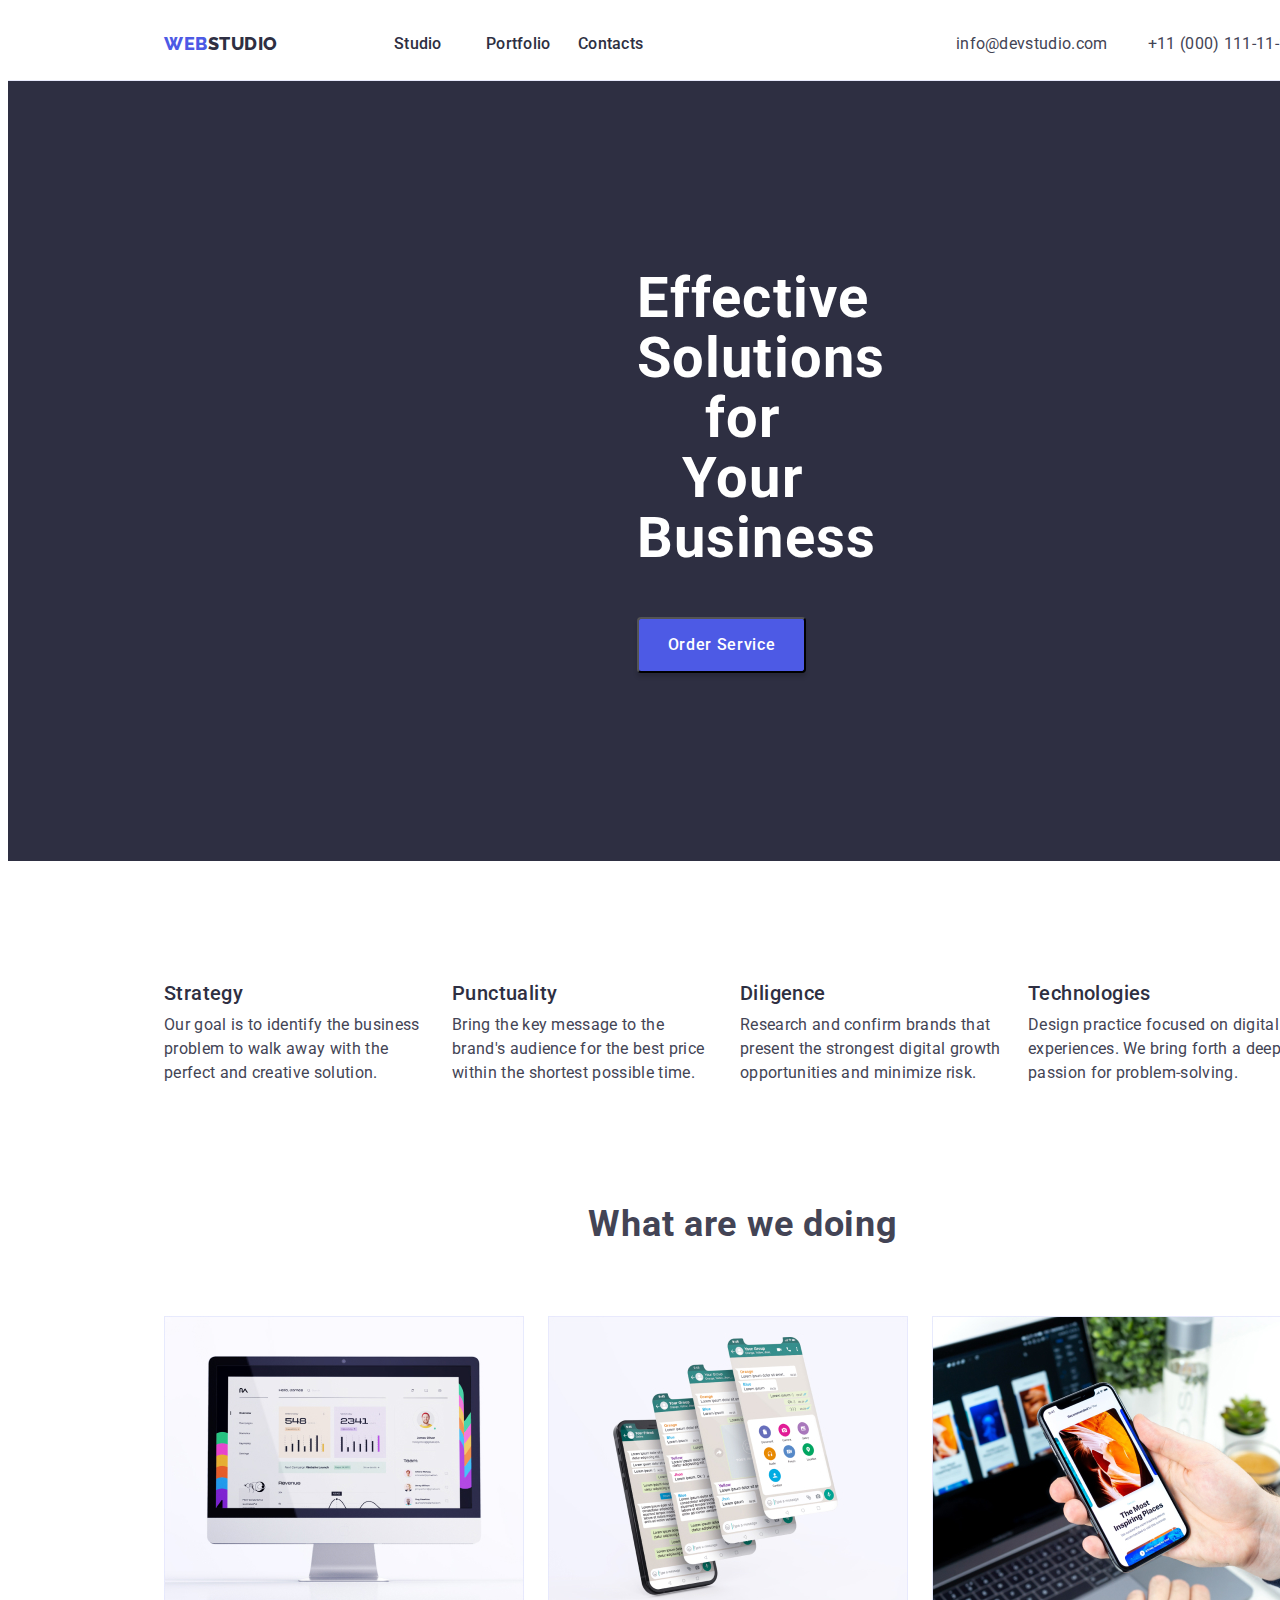
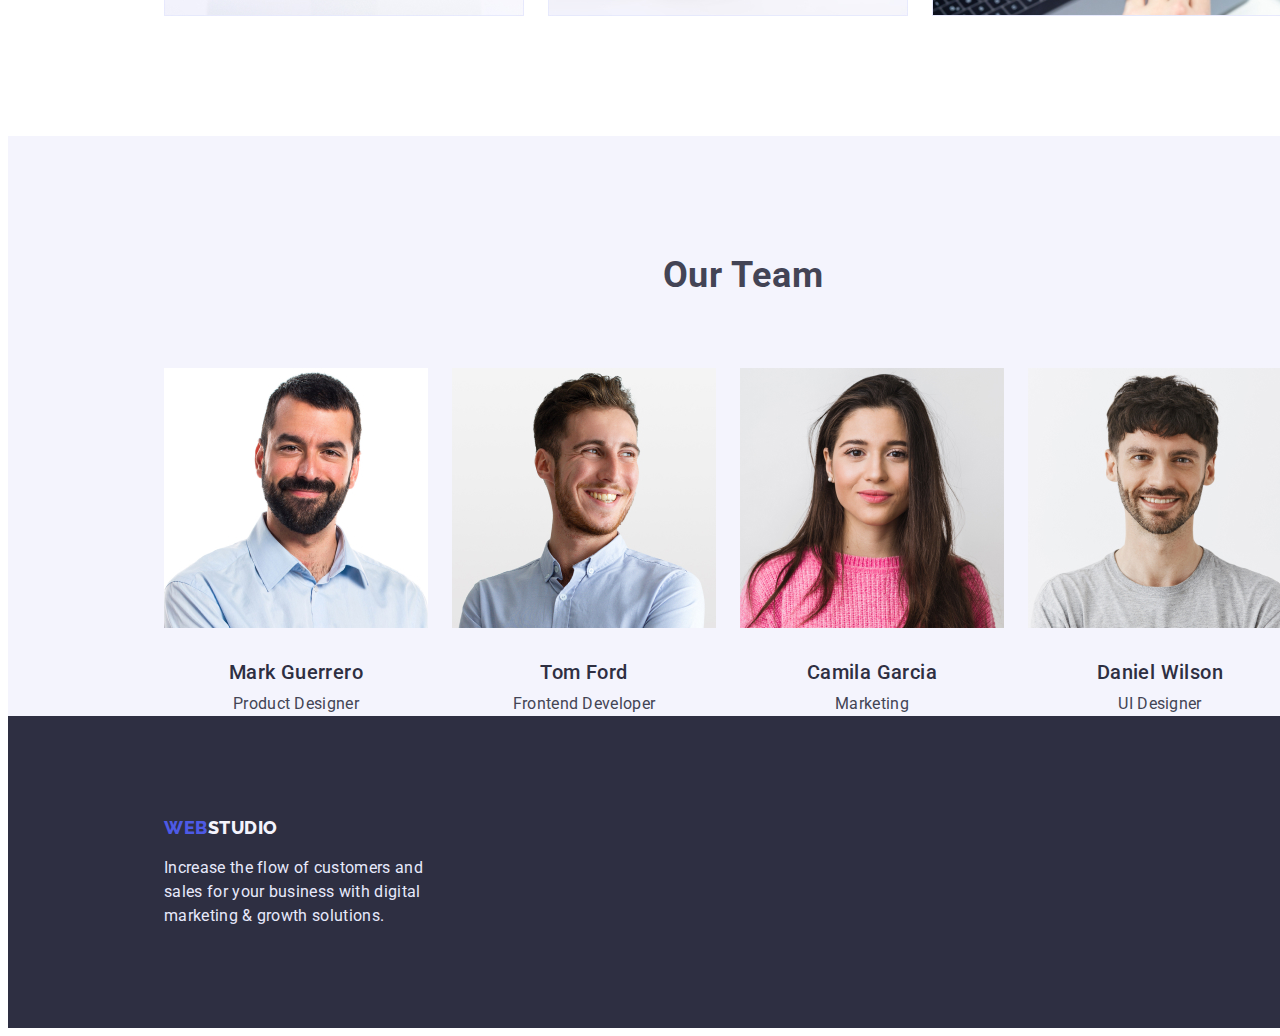
==== commit d9ffd2cd: "Add files via upload" ====
--- a/index.html
+++ b/index.html
@@ -36,8 +36,10 @@
     <!-- HERO -->
     <section class="hero">
             <div class="container hero-container">
-                <h1 class="hero-title">Effective Solutions for Your Business</h1>
-                <button type="button" class="hero-button">Order Service</button>
+                <div class="hero-style">
+                    <h1 class="hero-title">Effective Solutions for Your Business</h1>
+                    <button class="hero-button" type="button">Order Service</button>
+                </div>
             </div>
     </section>
     <section class="section">
@@ -108,9 +110,11 @@
     </section>
     </main>
     <footer class="footer">
-        <div class="container footer-style">
-            <a href="./index.html" class="footer-link"><span class="footer-web">WEB</span>STUDIO</a>
-            <p class="footer-p-type">Increase the flow of customers and sales for your business with digital marketing & growth solutions.</p>
+        <div class="container footer-container">
+            <div class="footer-style">
+                <a href="./index.html" class="footer-link"><span class="footer-web">WEB</span>STUDIO</a>
+                <p class="footer-p-type">Increase the flow of customers and sales for your business with digital marketing & growth solutions.</p>
+            </div>
         </div>
     </footer>
 </body>
--- a/css/styles.css
+++ b/css/styles.css
@@ -39,6 +39,7 @@
     align-items: center;
     padding-top: 24px;
     padding-bottom: 24px;
+    border-bottom: 1px solid #E7E9FC;
 }
 .site-nav{
     display: flex;
@@ -92,10 +93,9 @@
 .hero-container{
     background-color: #2E2F42;
     color: #ffffff;
-    display: flex;
-    flex-grow: 1;
-    padding-top: 188px;
-    padding-bottom: 292px;
+}
+.hero-style{
+    padding: 188px 473px;
 }
 .hero-title{
     font-weight: 700;
@@ -103,24 +103,22 @@
     line-height: 1.07;
     text-align: center;
     letter-spacing: 0.02em;
-    box-sizing: content-box;
-    width: 400px;
+    max-width: 494px;
+    padding-bottom: 48px;
 }
 .hero-button{
     background-color: #4D5AE5;
     color:#ffffff;
     font-family: inherit;
-    width: 169px;
+    min-width: 169px;
     height: 56px;
-    left: 636px;
-    top: 428px;
     font-weight: 500;
     font-size: 16px;
     line-height: 1.5;
     letter-spacing: 0.04em;
     cursor: pointer;
-    display: flex;
-
+    box-shadow: 0px 4px 4px rgba(0, 0, 0, 0.15);
+    border-radius: 4px;
 }
 .hero-button:hover{
     background-color: #404BBF;
@@ -246,6 +244,14 @@
 }
                                                          /* Footer */
 .footer{
+    
+}
+.footer-style{
+    flex-grow: 1;
+    padding-top: 100px;
+    padding-bottom: 100px;
+}
+.footer-container{
     background-color: #2E2F42;
     display: flex;
 }
@@ -254,6 +260,8 @@
     line-height: 1.5;
     letter-spacing: 0.02em;
     color: #E7E9FC;
+    max-width: 264px;
+    padding-top: 16px;
 }
 .footer-web{
     color: #4D5AE5;
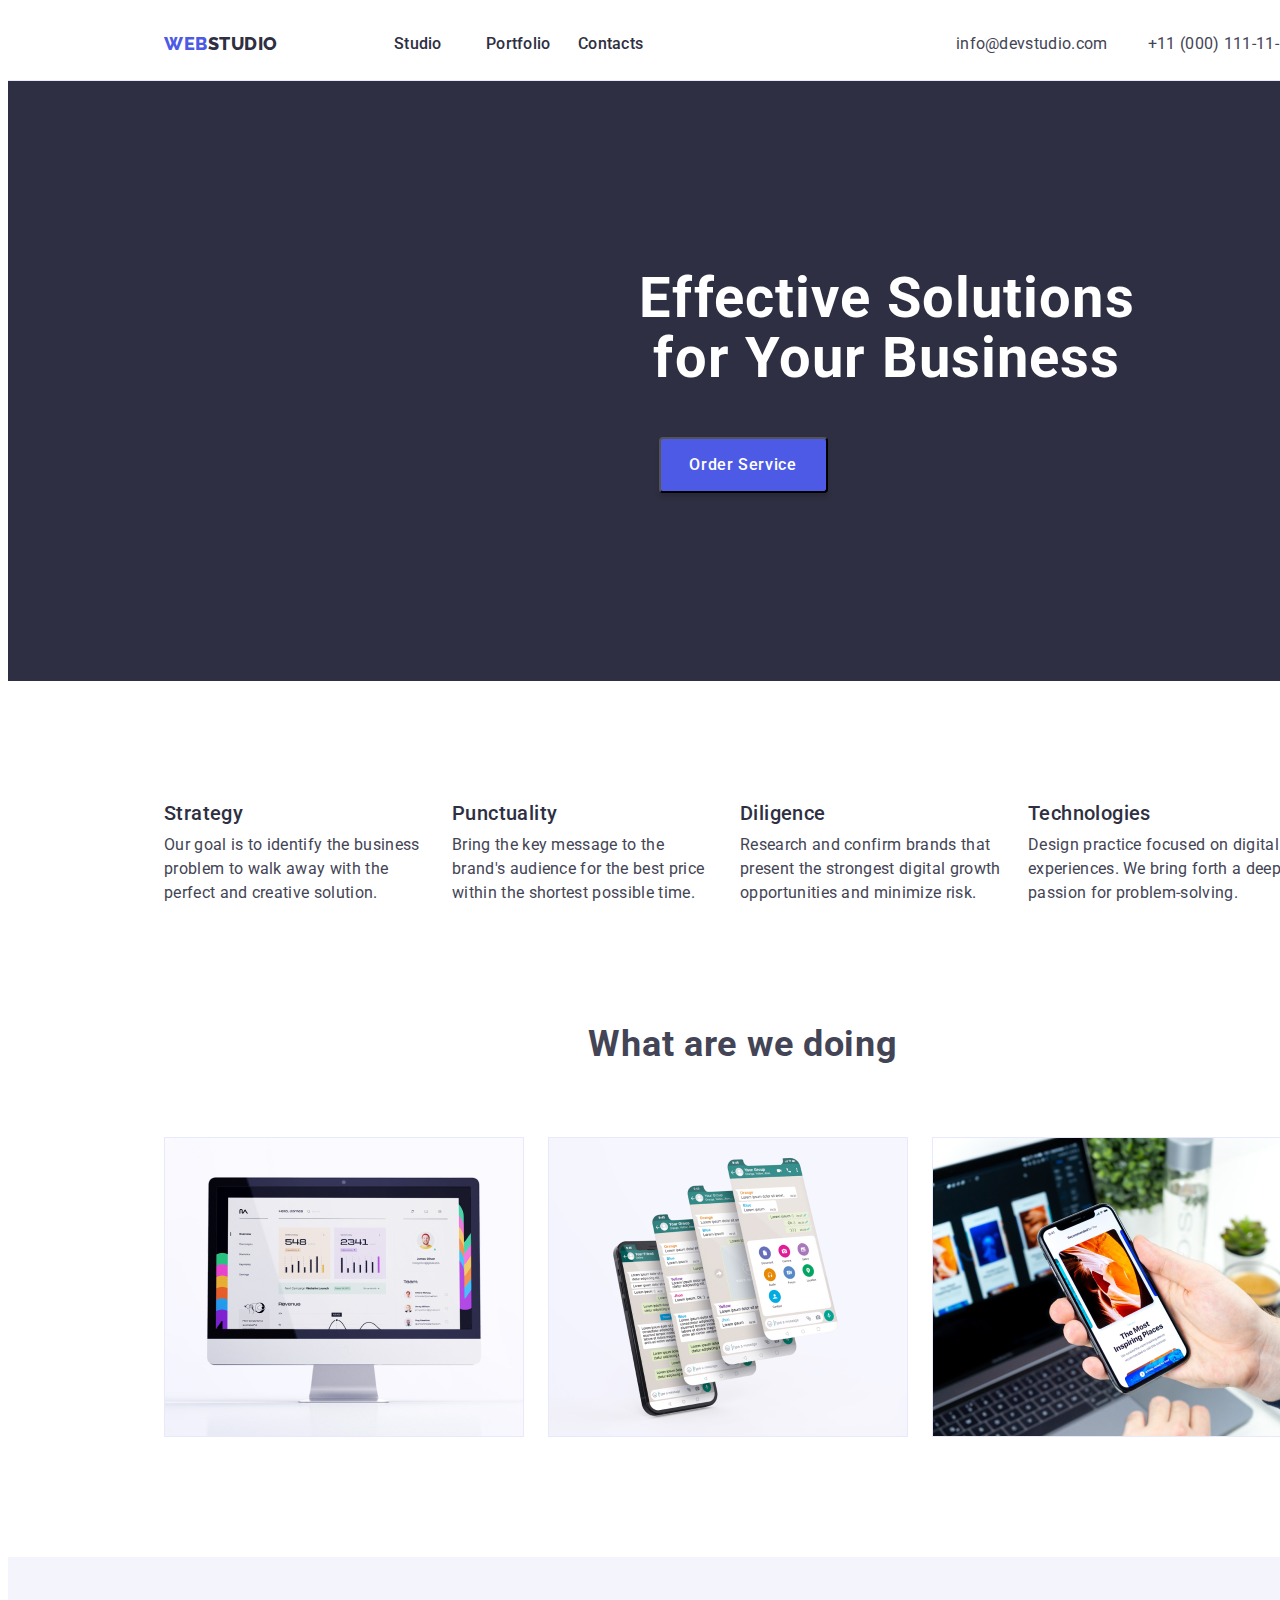
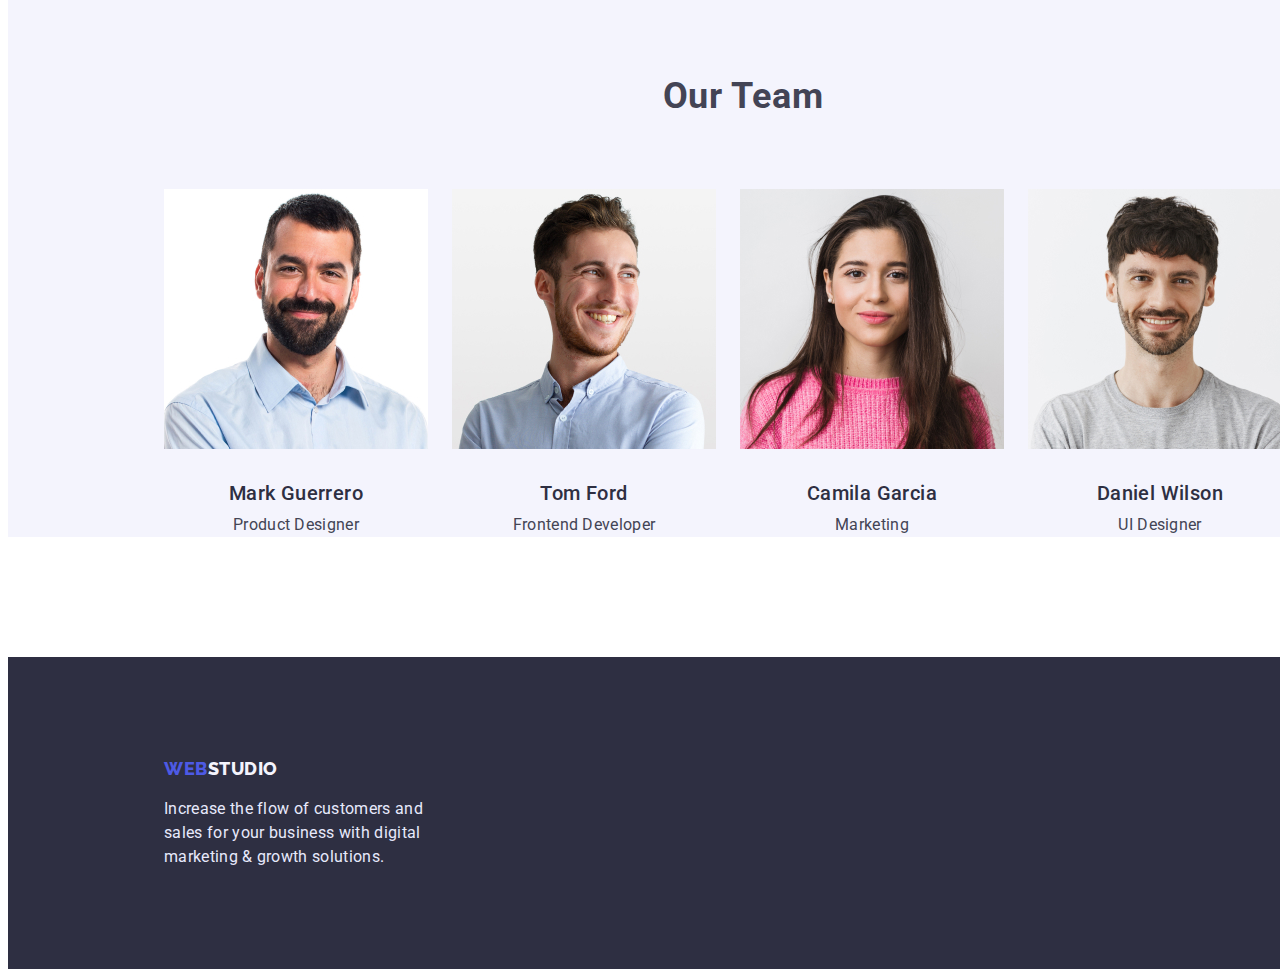
==== commit bd881d1b: "Add files via upload" ====
--- a/index.html
+++ b/index.html
@@ -37,7 +37,7 @@
     <section class="hero">
             <div class="container hero-container">
                 <div class="hero-style">
-                    <h1 class="hero-title">Effective Solutions for Your Business</h1>
+                    <h1 class="hero-title h1-hero">Effective Solutions for Your Business</h1>
                     <button class="hero-button" type="button">Order Service</button>
                 </div>
             </div>
--- a/css/styles.css
+++ b/css/styles.css
@@ -94,8 +94,14 @@
     background-color: #2E2F42;
     color: #ffffff;
 }
+.hero{
+    text-align: center;
+}
 .hero-style{
-    padding: 188px 473px;
+    padding-top: 188px;
+    padding-right: 473px;
+    padding-bottom: 188px;
+    padding-left: 473px;
 }
 .hero-title{
     font-weight: 700;
@@ -103,7 +109,9 @@
     line-height: 1.07;
     text-align: center;
     letter-spacing: 0.02em;
-    max-width: 494px;
+}
+.h1-hero{
+    width: 500px;
     padding-bottom: 48px;
 }
 .hero-button{
@@ -244,7 +252,7 @@
 }
                                                          /* Footer */
 .footer{
-    
+    padding-top: 120px;
 }
 .footer-style{
     flex-grow: 1;
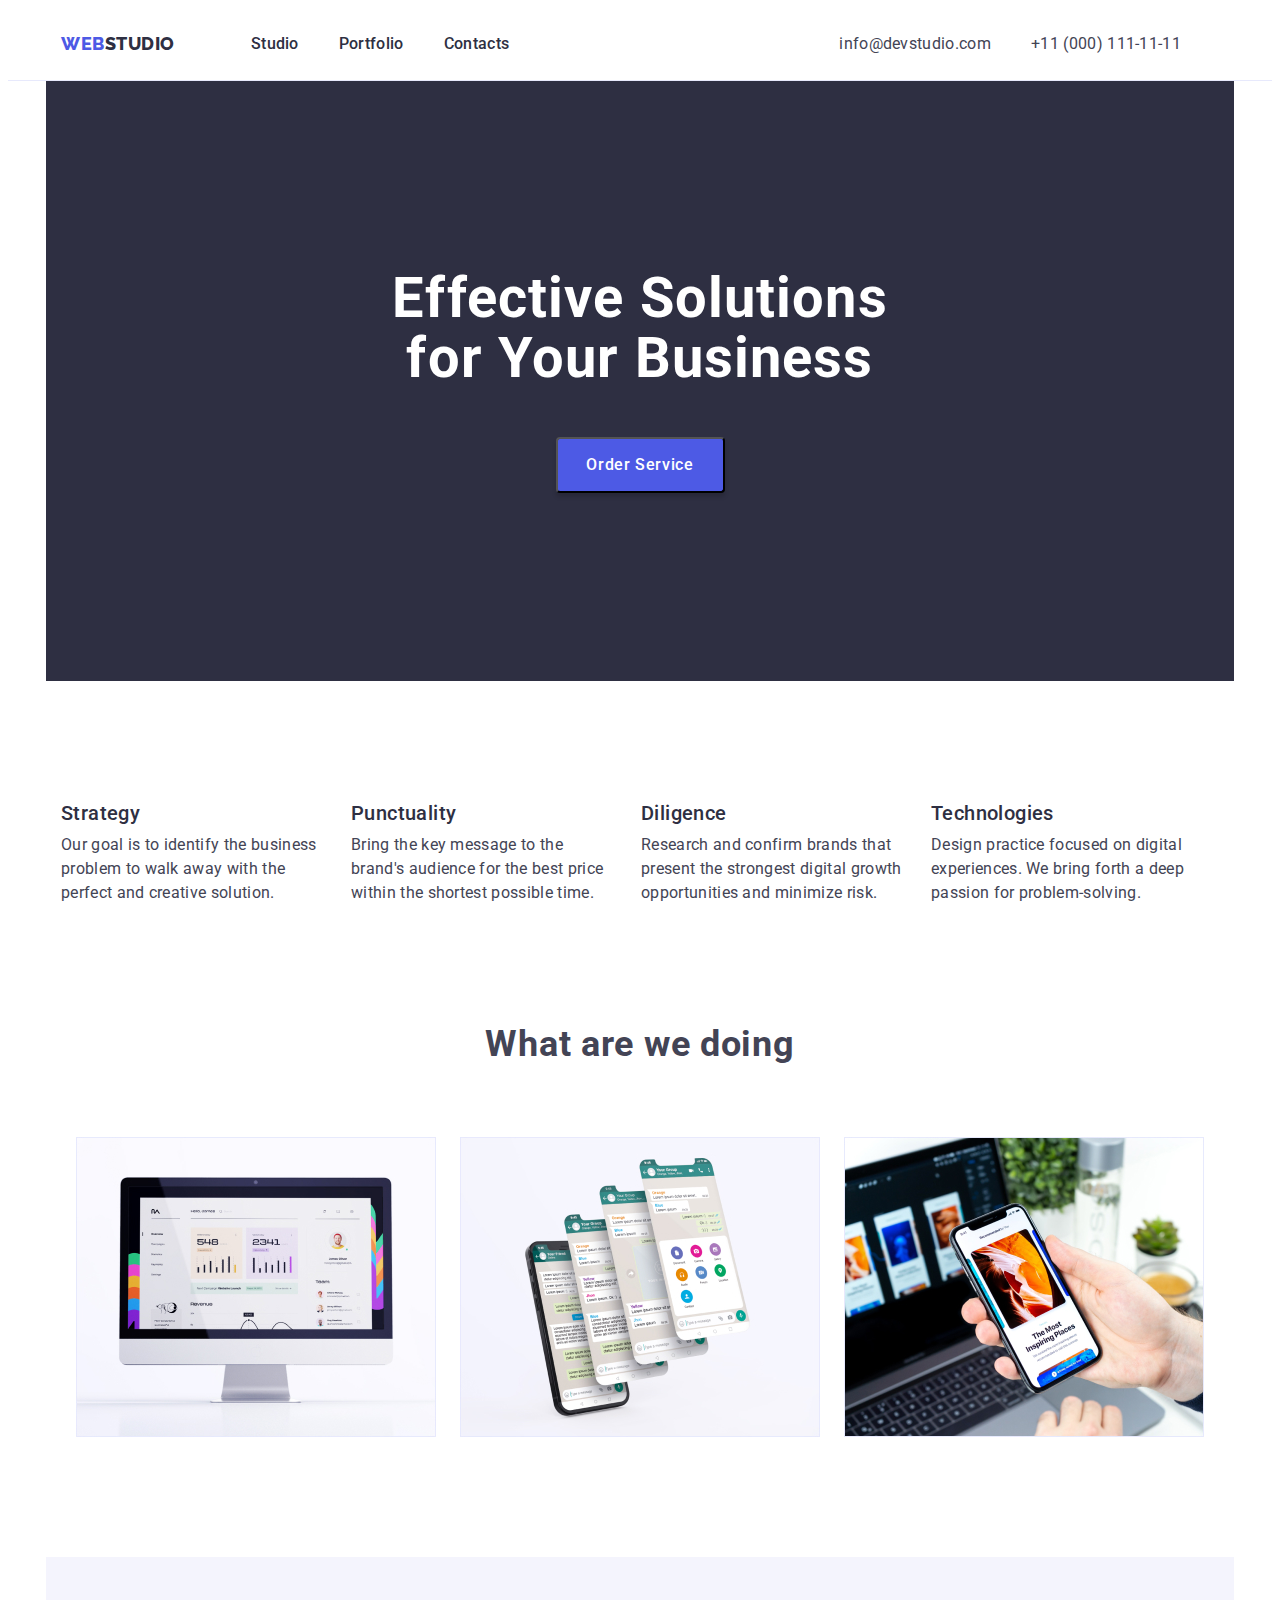
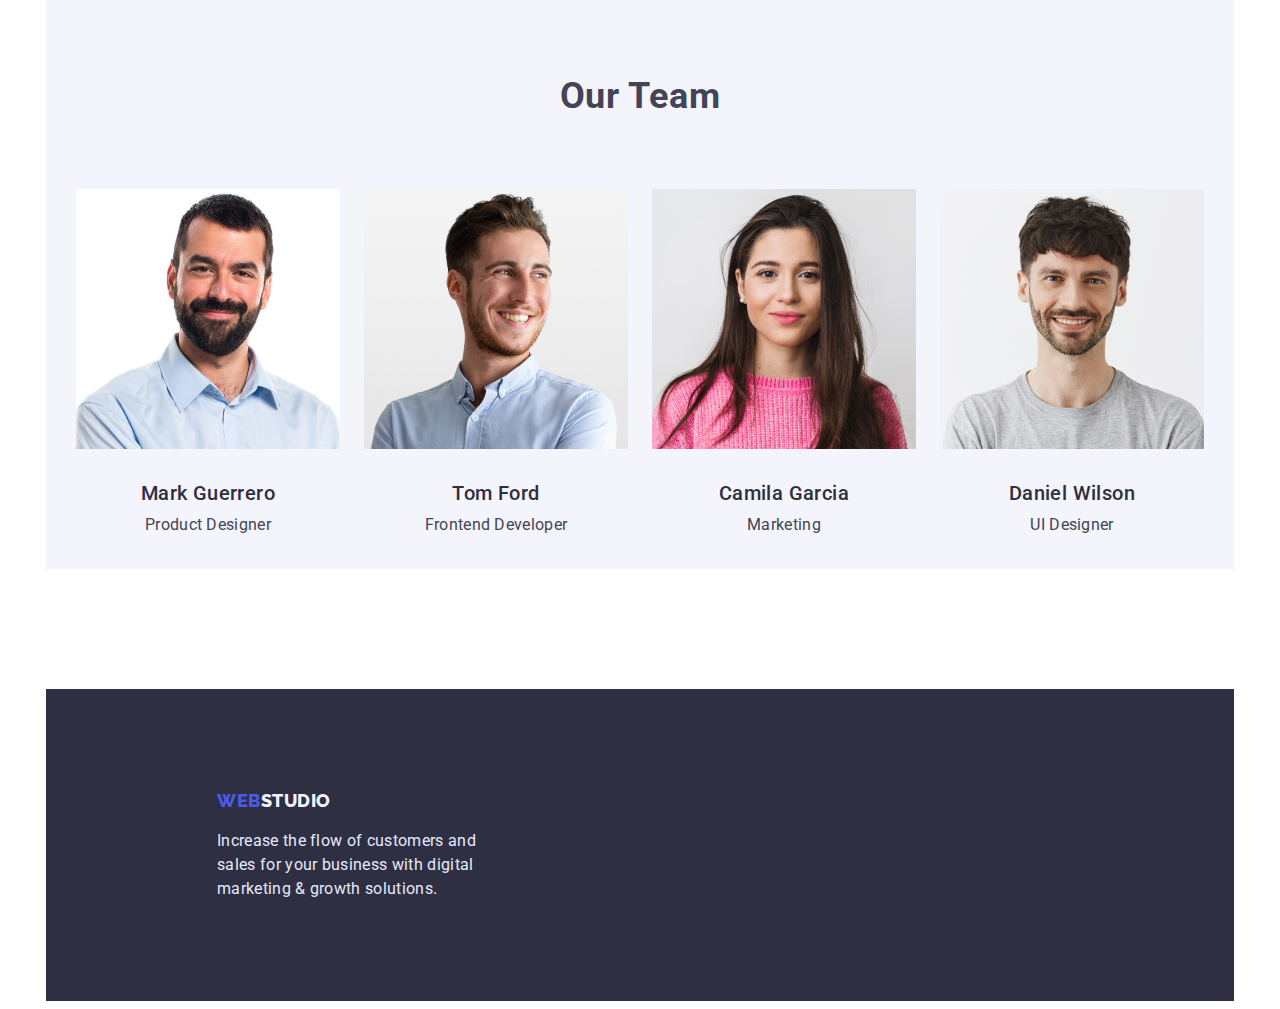
==== commit 80630013: "Add files via upload" ====
--- a/index.html
+++ b/index.html
@@ -9,18 +9,17 @@
     <link rel="preconnect" href="https://fonts.gstatic.com" crossorigin>
     <link href="https://fonts.googleapis.com/css2?family=Raleway:wght@800&family=Roboto:wght@400;500;700;900&display=swap"rel="stylesheet">
     <link rel="stylesheet" href="./css/styles.css">
-    <link rel=“stylesheet” href=“https://cdnjs.cloudflare.com/ajax/libs/modern-normalize/1.1.0/modern-normalize.min.css”
-        integrity=“sha512-wpPYUAdjBVSE4KJnH1VR1HeZfpl1ub8YT/NKx4PuQ5NmX2tKuGu6U/JRp5y+Y8XG2tV+wKQpNHVUX03MfMFn9Q==”
-        crossorigin=“anonymous” 
-        referrerpolicy=“no-referrer” />
+    <link rel="stylesheet" href="https://cdnjs.cloudflare.com/ajax/libs/modern-normalize/1.1.0/modern-normalize.min.css"
+        integrity="sha512-wpPYUAdjBVSE4KJnH1VR1HeZfpl1ub8YT/NKx4PuQ5NmX2tKuGu6U/JRp5y+Y8XG2tV+wKQpNHVUX03MfMFn9Q=="
+        crossorigin="anonymous" referrerpolicy="no-referrer" />
 </head>
 <body>
     <!-- HEADER-->
-    <header>
+    <header class="header">
         <div class="container container-header">
             <nav class="site-nav">
                 <a href="./index.html" class="logo"><span class="logo-web">WEB</span>STUDIO</a>
-                <ul>
+                <ul class="nav-header-style">
                     <li class="nav-style"><a href="./index.html" class="link">Studio</a></li>
                     <li class="nav-style"><a href="./portfolio.html" class="link">Portfolio</a></li>
                     <li class="nav-style"><a href="" class="link">Contacts</a></li>
@@ -42,30 +41,30 @@
                 </div>
             </div>
     </section>
-    <section class="section">
+    <section class="section section-feature">
         <div class="container">
             <h2 class="feature-container">Feature</h2>
             <ul class="feature-style">
                 <li>
                     <h3 class="h3-type-item">Strategy</h3>
-                    <p class="p-type-item">Our goal is to identify the business problem to walk away with the perfect and creative solution.</p>
+                    <p class="p-type-item feature-p">Our goal is to identify the business problem to walk away with the perfect and creative solution.</p>
                 </li>
                 <li>
                     <h3 class="h3-type-item">Punctuality</h3>
-                    <p class="p-type-item">Bring the key message to the brand's audience for the best price within the shortest possible time.</p>
+                    <p class="p-type-item feature-p">Bring the key message to the brand's audience for the best price within the shortest possible time.</p>
                 </li>
                 <li>
                     <h3 class="h3-type-item">Diligence</h3>
-                    <p class="p-type-item">Research and confirm brands that present the strongest digital growth opportunities and minimize risk.</p>
+                    <p class="p-type-item feature-p">Research and confirm brands that present the strongest digital growth opportunities and minimize risk.</p>
                 </li>
                 <li>
                     <h3 class="h3-type-item">Technologies</h3>
-                    <p class="p-type-item">Design practice focused on digital experiences. We bring forth a deep passion for problem-solving.</p>
+                    <p class="p-type-item feature-p">Design practice focused on digital experiences. We bring forth a deep passion for problem-solving.</p>
                 </li>
             </ul>
         </div>
     </section>
-    <section class="section">
+    <section class="section sections-work">
         <div class="container">
             <h2 class="h2-type-item work">What are we doing</h2>
             <ul class="work-images">
@@ -81,29 +80,37 @@
             </ul>
         </div>
     </section>
-    <section class="section">
+    <section class="section section-team">
         <div class="container container-team">
-            <h2 class="h2-type-item section-team">Our Team</h2>
+            <h2 class="h2-type-item section-our-team">Our Team</h2>
             <ul class="class-team">
                 <li>
                     <img src="./images/teamimg1.jpg" alt="teamimage" width="264">
-                    <h3 class="h3-type-item team-name">Mark Guerrero</h3>
-                    <p class="p-type-item team-specialty">Product Designer</p>
+                    <div class="team-item">
+                        <h3 class="h3-type-item team-name">Mark Guerrero</h3>
+                        <p class="p-type-item team-specialty">Product Designer</p>
+                    </div>
                 </li>
                 <li>
                     <img src="./images/teamimg2.jpg" alt="teamimage" width="264">
-                    <h3 class="h3-type-item team-name">Tom Ford</h3>
-                    <p class="p-type-item team-specialty">Frontend Developer</p>
+                    <div class="team-item">
+                        <h3 class="h3-type-item team-name">Tom Ford</h3>
+                        <p class="p-type-item team-specialty">Frontend Developer</p>
+                    </div>
                 </li>
                 <li>
                     <img src="./images/teamimg3.jpg" alt="teamimage" width="264">
-                    <h3 class="h3-type-item team-name">Camila Garcia</h3>
-                    <p class="p-type-item team-specialty">Marketing</p>
+                    <div class="team-item">
+                        <h3 class="h3-type-item team-name">Camila Garcia</h3>
+                        <p class="p-type-item team-specialty">Marketing</p>
+                    </div>
                 </li>
                 <li>
                     <img src="./images/teamimg4.jpg" alt="teamimage" width="264">
-                    <h3 class="h3-type-item team-name">Daniel Wilson</h3>
-                    <p class="p-type-item team-specialty">UI Designer</p>
+                    <div class="team-item">
+                        <h3 class="h3-type-item team-name">Daniel Wilson</h3>
+                        <p class="p-type-item team-specialty">UI Designer</p>
+                    </div>
                 </li>
             </ul>
         </div>
--- a/css/styles.css
+++ b/css/styles.css
@@ -23,23 +23,23 @@
 .container{
     width: 100%;
     max-width: 1158px;
-    padding-left: 156px;
-    padding-right: 156px;
+    padding-left: 15px;
+    padding-right: 15px;
     margin: 0 auto;
 }
                                                     /* HEADER */
-.nav-style{
-    display:inline-block;
-    width: 48px;
-    height: 24px;
-    margin-left: 40px;
+.nav-header-style{
+    display: flex;
+    gap: 40px;
+}
+.header{
+    border-bottom: 1px solid #E7E9FC;
 }
 .container-header {
     display: flex;
     align-items: center;
     padding-top: 24px;
     padding-bottom: 24px;
-    border-bottom: 1px solid #E7E9FC;
 }
 .site-nav{
     display: flex;
@@ -70,7 +70,7 @@
     font-weight: 800;
     text-decoration: none;
     display: flex;
-    padding-right: 76px;
+    margin-right: 76px;
 }
 .contact{
     color:#434455;
@@ -99,9 +99,7 @@
 }
 .hero-style{
     padding-top: 188px;
-    padding-right: 473px;
     padding-bottom: 188px;
-    padding-left: 473px;
 }
 .hero-title{
     font-weight: 700;
@@ -111,8 +109,9 @@
     letter-spacing: 0.02em;
 }
 .h1-hero{
-    width: 500px;
-    padding-bottom: 48px;
+    width: 517px;
+    margin: 0 auto;
+    margin-bottom: 48px;
 }
 .hero-button{
     background-color: #4D5AE5;
@@ -149,8 +148,8 @@
     display: flex;
     justify-content: center;
     gap: 24px;
-    padding-top: 96px;
-    padding-bottom: 72px;
+    margin-top: 96px;
+    margin-bottom: 72px;
 }
 .button-primary:hover,
 .button-primary:focus{
@@ -164,15 +163,21 @@
     font-size: 16px;
     line-height: 1.5;
     letter-spacing: 0.02em;
-    width: 264px;
-    padding-top: 8px;
+}
+.feature-p{
+    width: 266px;
+    margin-top: 8px;
 }
 .feature-style{
     display: flex;
     font-weight: wrap;
     gap: 24px;
+}
+.section-feature{
     padding-top: 120px;
     padding-bottom: 120px;
+    display: flex;
+    justify-content: center;
 }
 .feature-container{
     display: none;
@@ -193,14 +198,17 @@
 .work-images{
     display: flex;
     flex-direction: row;
+    justify-content: center;
     padding-top: 72px;
-    padding-bottom: 120px;
     gap: 24px;
 }
 .container-team{
     background-color: #F4F4FD;
 }
 .section-team{
+    padding-top: 120px;
+}
+.section-our-team{
     display: flex;
     justify-content: center;
     padding-top: 120px;
@@ -209,17 +217,21 @@
 .class-team{
     display: flex;
     flex-direction: row;
+    justify-content: center;
     gap: 24px;
+}
+.team-item{
+    padding-top: 32px;
+    padding-bottom: 32px;
 }
 .team-name{
    display: flex;
    justify-content: center;
-   padding-top: 32px;
+   margin-bottom: 8px;
 }
 .team-specialty{
     display: flex;
     justify-content: center;
-    padding-top: 8px;
 }
 .h1-portfolio{
     display: none;
@@ -227,16 +239,20 @@
 .list-examples{
     display: flex;
     flex-wrap: wrap;
-    gap: 24px;
+    gap: 20px;
+}
+.text-card-position{
+    padding-top: 32px;
+    padding-bottom: 32px;
+    padding-left: 16px;
+}
+.main-section{
+    display: flex;
+    justify-content: center;
 }
 .h3-item{
-    padding-top: 32px;
-    padding-left: 16px;
 }
 .portfolio-p{
-    padding-left: 16px;
-    padding-bottom: 32px;
-    padding-top: 8px;
 }
 .section-card-one{
     border: 1px solid #E7E9FC;
@@ -255,9 +271,11 @@
     padding-top: 120px;
 }
 .footer-style{
-    flex-grow: 1;
-    padding-top: 100px;
-    padding-bottom: 100px;
+    margin-top: 100px;
+    margin-right: 1020px;
+    margin-bottom: 100px;
+    margin-left: 156px;
+    min-width: 264px;
 }
 .footer-container{
     background-color: #2E2F42;
@@ -268,8 +286,7 @@
     line-height: 1.5;
     letter-spacing: 0.02em;
     color: #E7E9FC;
-    max-width: 264px;
-    padding-top: 16px;
+    margin-top: 16px;
 }
 .footer-web{
     color: #4D5AE5;
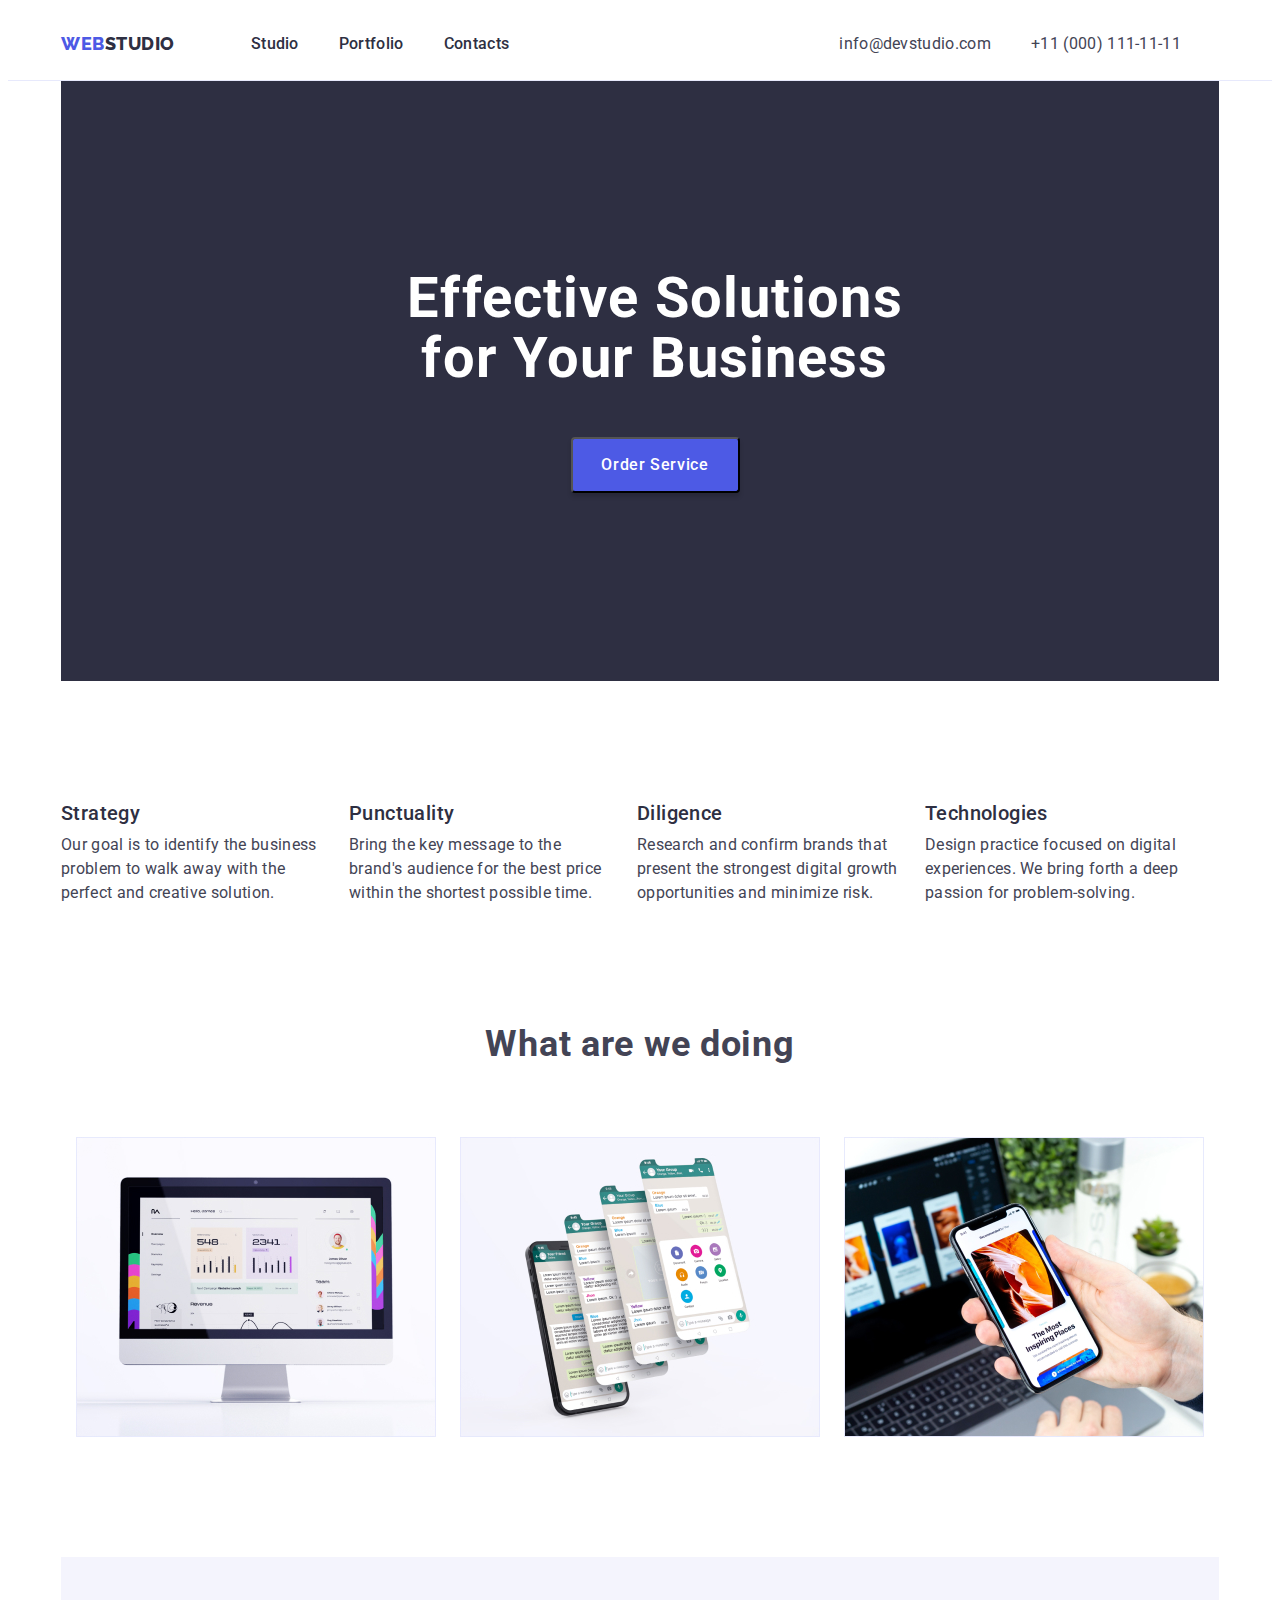
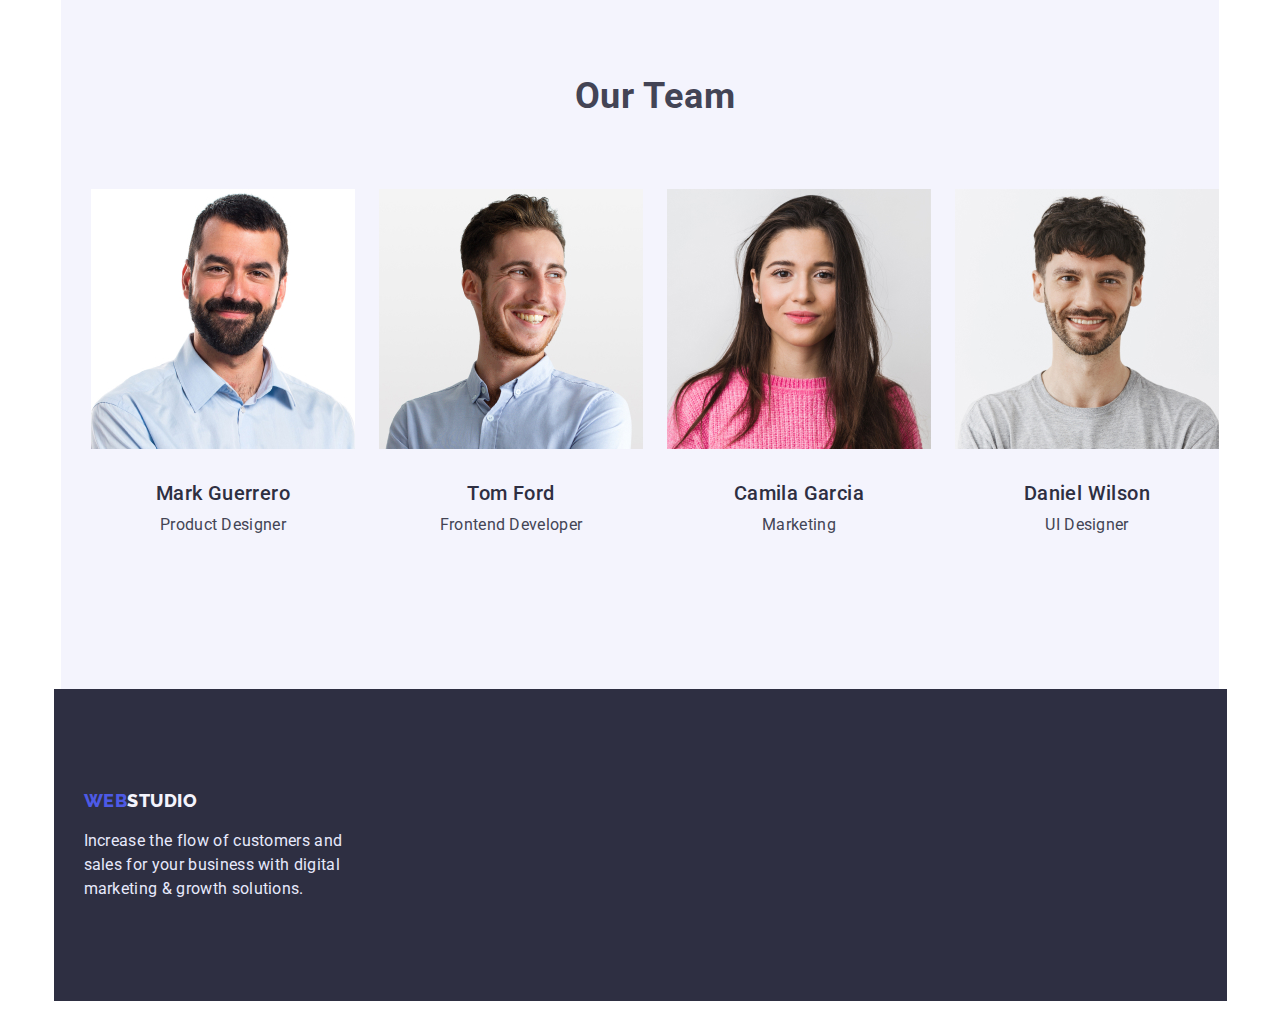
==== commit 3639c7eb: "Add files via upload" ====
--- a/index.html
+++ b/index.html
@@ -45,26 +45,26 @@
         <div class="container">
             <h2 class="feature-container">Feature</h2>
             <ul class="feature-style">
-                <li>
+                <li class="feature-li">
                     <h3 class="h3-type-item">Strategy</h3>
                     <p class="p-type-item feature-p">Our goal is to identify the business problem to walk away with the perfect and creative solution.</p>
                 </li>
-                <li>
+                <li class="feature-li">
                     <h3 class="h3-type-item">Punctuality</h3>
                     <p class="p-type-item feature-p">Bring the key message to the brand's audience for the best price within the shortest possible time.</p>
                 </li>
-                <li>
+                <li class="feature-li">
                     <h3 class="h3-type-item">Diligence</h3>
                     <p class="p-type-item feature-p">Research and confirm brands that present the strongest digital growth opportunities and minimize risk.</p>
                 </li>
-                <li>
+                <li class="feature-li">
                     <h3 class="h3-type-item">Technologies</h3>
                     <p class="p-type-item feature-p">Design practice focused on digital experiences. We bring forth a deep passion for problem-solving.</p>
                 </li>
             </ul>
         </div>
     </section>
-    <section class="section sections-work">
+    <section class="section section-work">
         <div class="container">
             <h2 class="h2-type-item work">What are we doing</h2>
             <ul class="work-images">
@@ -82,7 +82,7 @@
     </section>
     <section class="section section-team">
         <div class="container container-team">
-            <h2 class="h2-type-item section-our-team">Our Team</h2>
+            <h2 class="h2-type-item h2-our-team">Our Team</h2>
             <ul class="class-team">
                 <li>
                     <img src="./images/teamimg1.jpg" alt="teamimage" width="264">
--- a/css/styles.css
+++ b/css/styles.css
@@ -90,16 +90,15 @@
     color:#404BBF;
 }
                                                               /* Hero */
-.hero-container{
+.hero{
     background-color: #2E2F42;
     color: #ffffff;
-}
-.hero{
     text-align: center;
-}
-.hero-style{
     padding-top: 188px;
     padding-bottom: 188px;
+    width: 100%;
+    max-width: 1158px;
+    margin: 0 auto;
 }
 .hero-title{
     font-weight: 700;
@@ -148,7 +147,6 @@
     display: flex;
     justify-content: center;
     gap: 24px;
-    margin-top: 96px;
     margin-bottom: 72px;
 }
 .button-primary:hover,
@@ -164,8 +162,10 @@
     line-height: 1.5;
     letter-spacing: 0.02em;
 }
+.feature-li{
+    width: 264px;
+}
 .feature-p{
-    width: 266px;
     margin-top: 8px;
 }
 .feature-style{
@@ -175,7 +175,7 @@
 }
 .section-feature{
     padding-top: 120px;
-    padding-bottom: 120px;
+    
     display: flex;
     justify-content: center;
 }
@@ -191,6 +191,10 @@
     line-height: 1.2;
     letter-spacing: 0.02em;
 }
+.section-work{
+    padding-top: 120px;
+    padding-bottom: 120px;
+}
 .work{
     display: flex;
     justify-content: center;
@@ -199,20 +203,21 @@
     display: flex;
     flex-direction: row;
     justify-content: center;
-    padding-top: 72px;
+    margin-top: 72px;
     gap: 24px;
 }
-.container-team{
+.section-team{
     background-color: #F4F4FD;
-}
-.section-team{
+    height: 100%;
+    max-width: 1158px;
+    margin: 0 auto;
     padding-top: 120px;
-}
-.section-our-team{
-    display: flex;
-    justify-content: center;
-    padding-top: 120px;
-    padding-bottom: 72px;
+    padding-bottom: 120px;
+}
+.h2-our-team{
+    display: flex;
+    justify-content: center;
+    margin-bottom: 72px;
 }
 .class-team{
     display: flex;
@@ -239,24 +244,20 @@
 .list-examples{
     display: flex;
     flex-wrap: wrap;
-    gap: 20px;
+    column-gap: 24px;
+    row-gap: 48px;
 }
 .text-card-position{
     padding-top: 32px;
     padding-bottom: 32px;
     padding-left: 16px;
+    border: 1px solid #E7E9FC;
 }
 .main-section{
     display: flex;
     justify-content: center;
-}
-.h3-item{
-}
-.portfolio-p{
-}
-.section-card-one{
-    border: 1px solid #E7E9FC;
-    margin-bottom: 48px;
+    padding-top: 96px;
+    padding-bottom: 120px;
 }
 .example-h2{
     display: none;
@@ -268,18 +269,16 @@
 }
                                                          /* Footer */
 .footer{
-    padding-top: 120px;
+    background-color: #2E2F42;
+    width: 100%;
+    max-width: 1158px;
+    margin: 0 auto;
+    padding-top: 100px;
+    padding-bottom: 100px;
+    padding-left: 15px;
 }
 .footer-style{
-    margin-top: 100px;
-    margin-right: 1020px;
-    margin-bottom: 100px;
-    margin-left: 156px;
-    min-width: 264px;
-}
-.footer-container{
-    background-color: #2E2F42;
-    display: flex;
+    width: 264px;
 }
 .footer-p-type{
     font-size: 16px;
